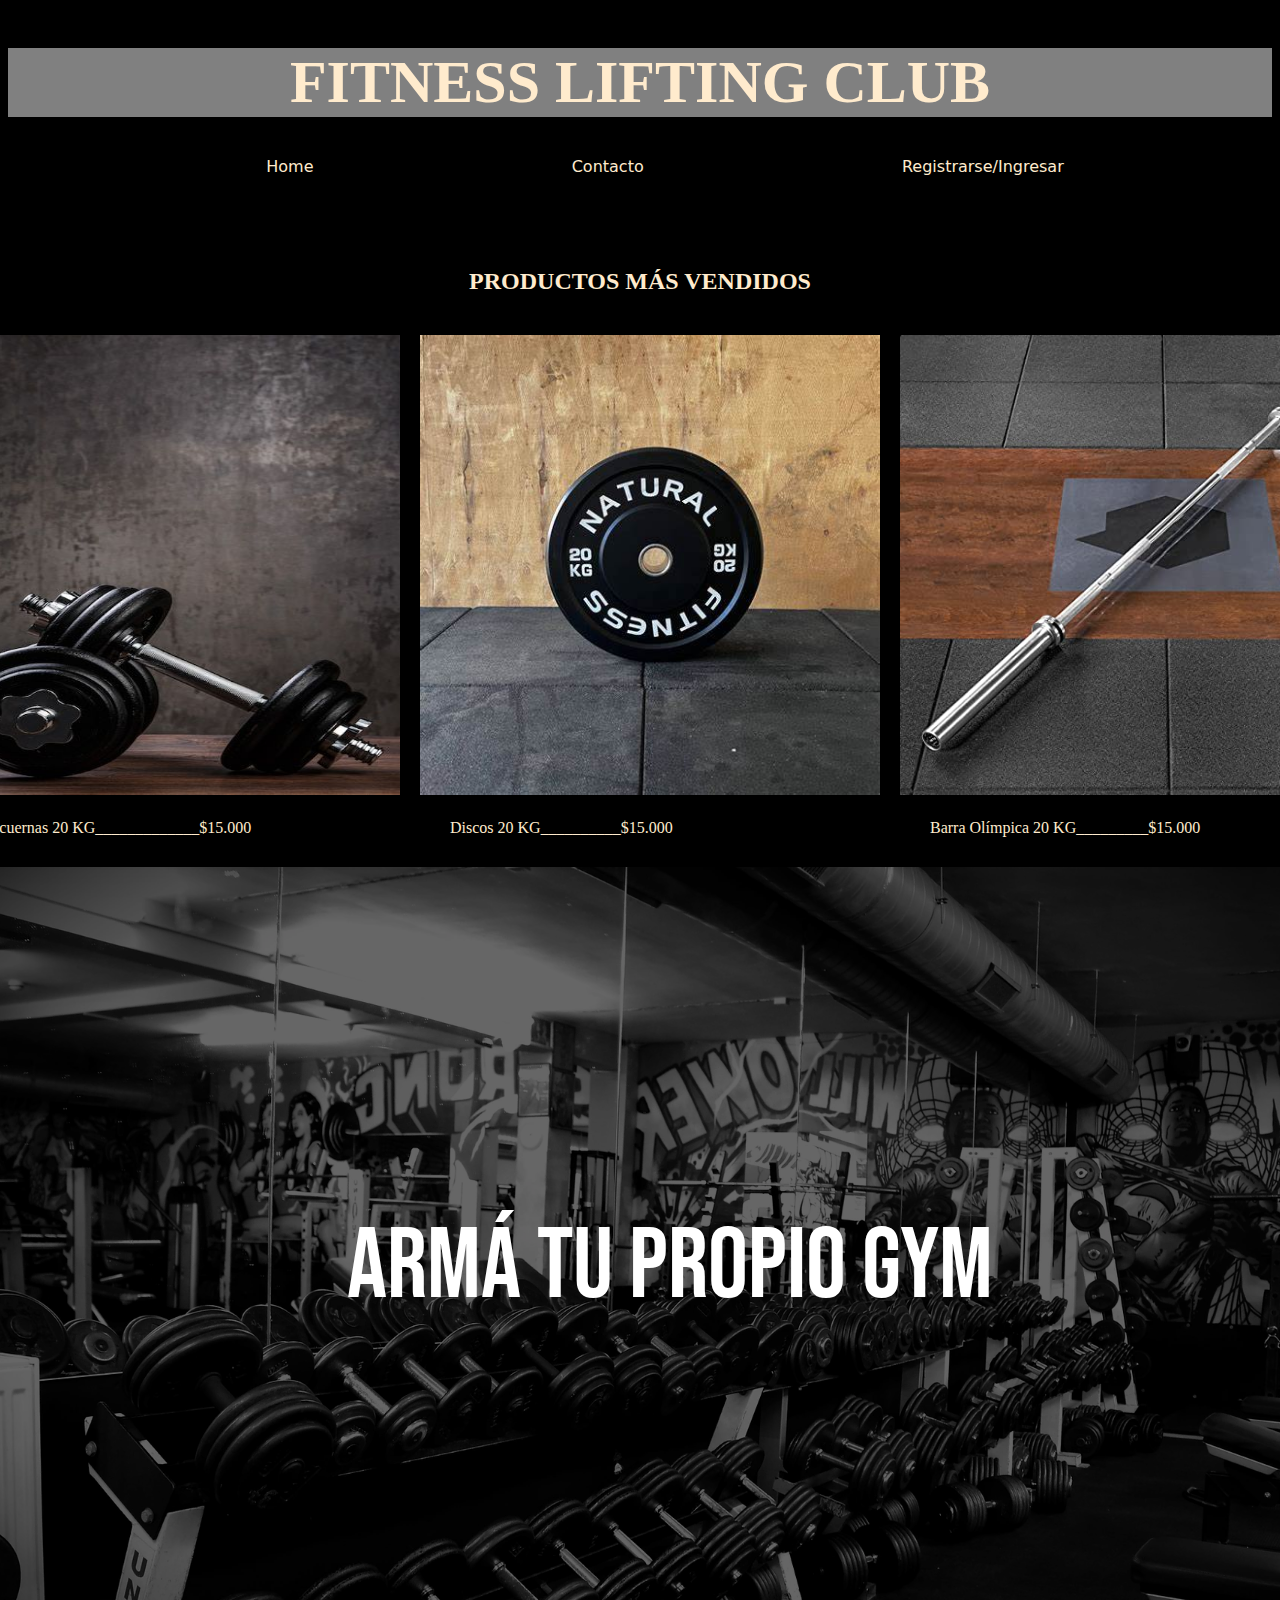
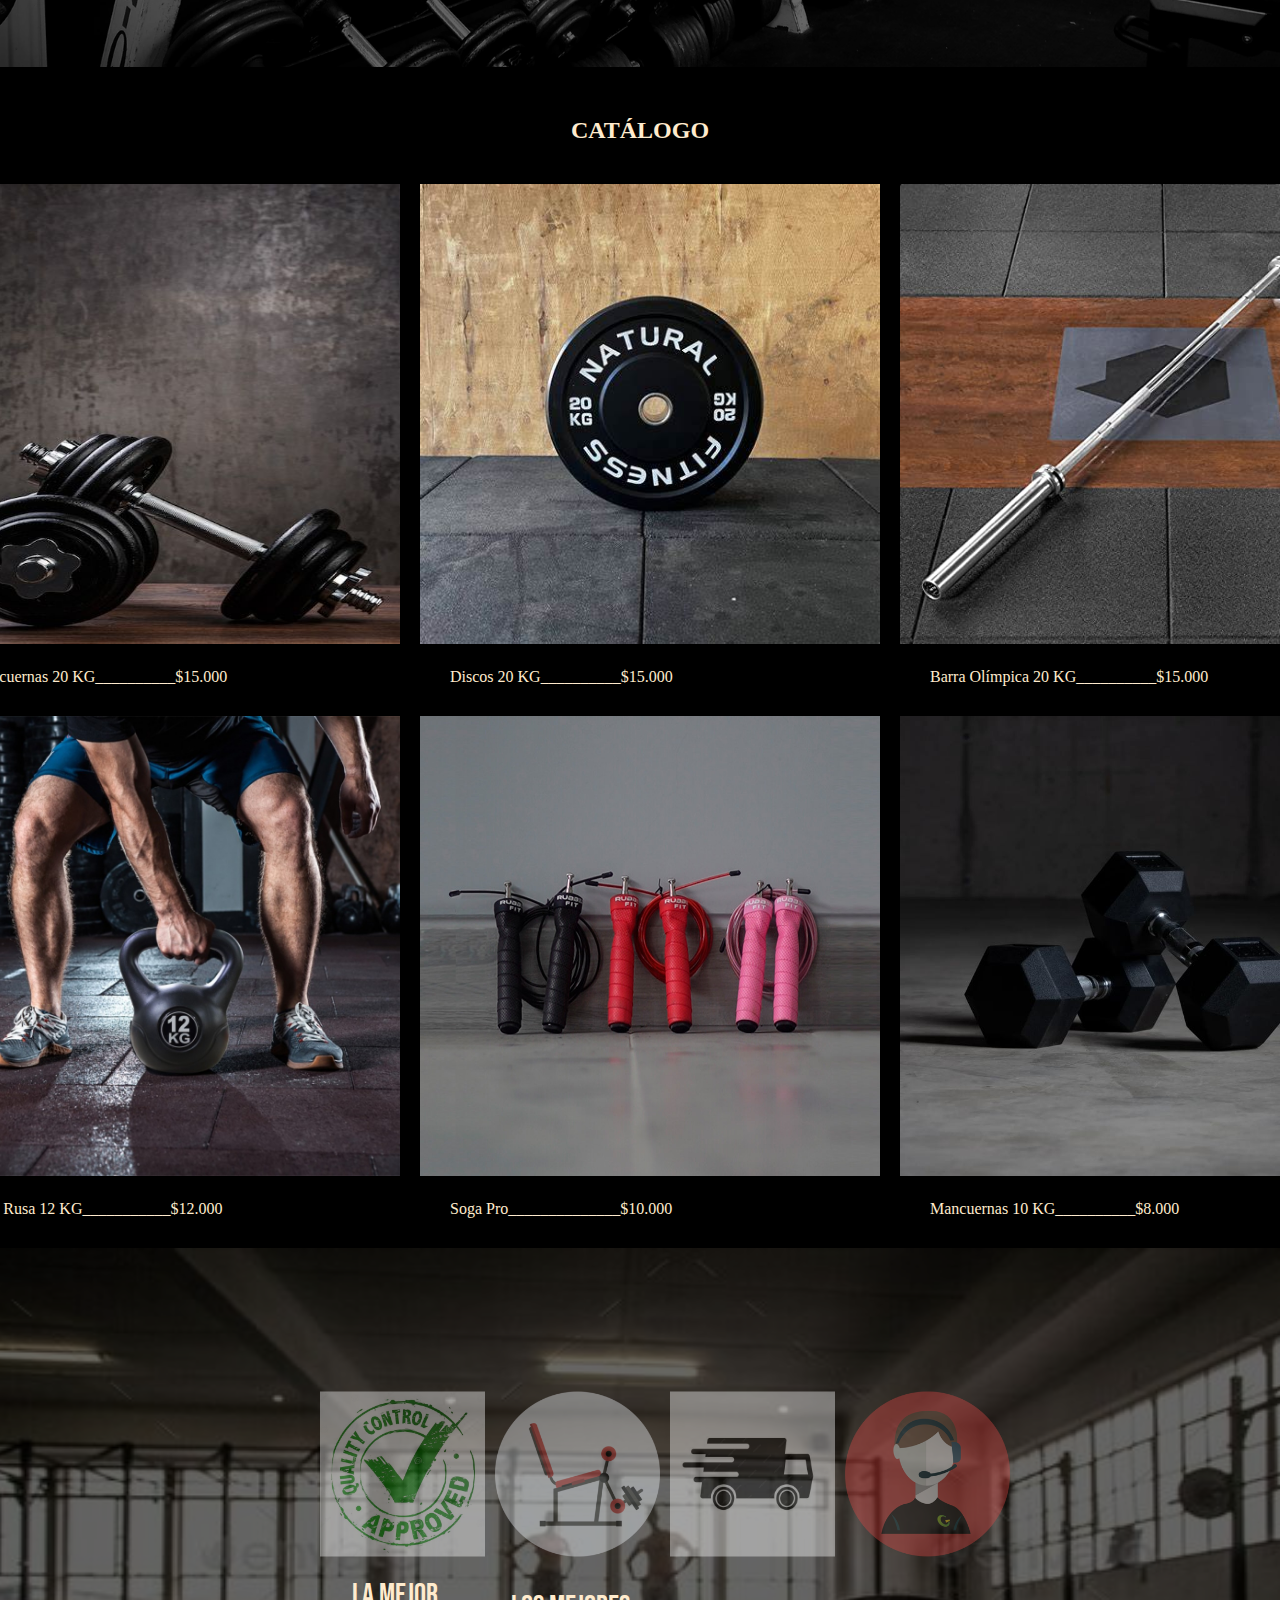
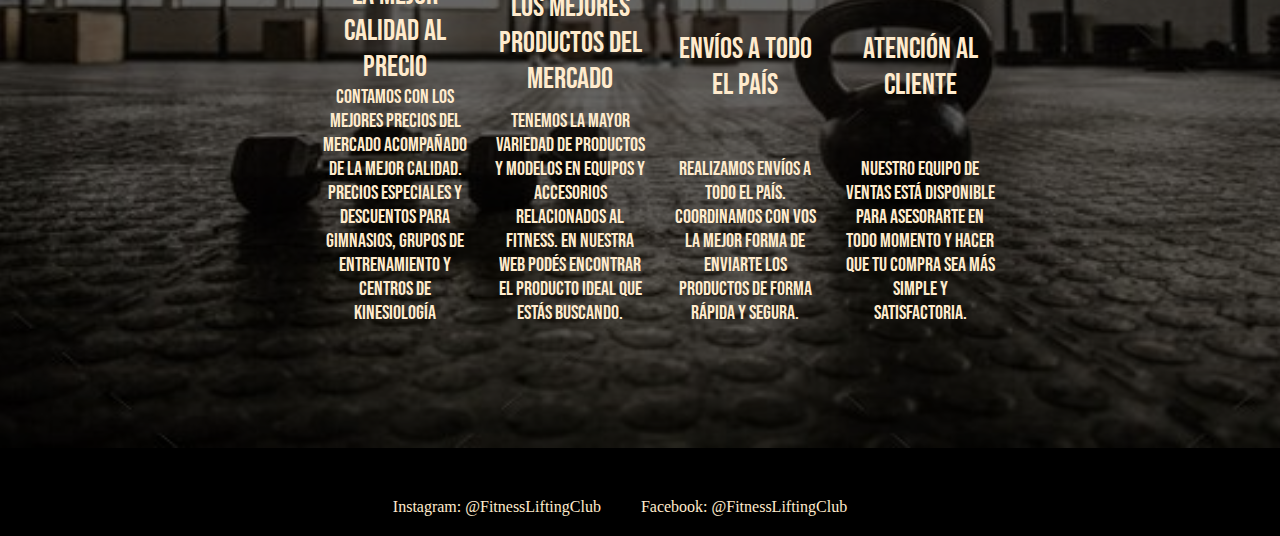
==== index.html @ 9820fec7 "9/4" ====
<!DOCTYPE html>
<html lang="en">
<head>
    <meta charset="UTF-8">
    <meta name="viewport" content="width=device-width, initial-scale=1.0">
    <title>LIFTING CLUB</title>
    <link rel="stylesheet" href="style.css">
</head>
<body>
    <div class="container">
        <div class="Header">       
            <header> 
                <h1 id="Blanco">FITNESS LIFTING CLUB</h1> 
                <div class="navbar0">
                    <div class="Costado"><a href="./index.html">Home</a></div> 
                    <div class="Costado"><a href="./contacto.html">Contacto</a></div>
                    <div class="Costado"><a href="./registrarse.html">Registrarse/Ingresar</a></div>   
                </div> 
            </header>
        </div>
        <div class="Main">
            <main>
                <h2 id="h2">PRODUCTOS MÁS VENDIDOS</h2>
                <div class="caja">
                    <div class="navbar">
                        <div class="Imagen"><img src="images/Pesos halteres pretos _ Foto Premium.jpeg" alt=""></div> 
                        <div class="Texto">Mancuernas 20 KG_____________$15.000</div> 
                    </div>
                    <div class="navbar">
                        <div class="Imagen"><img src="images/Disco20.jpeg" alt=""></div>
                        <div class="Texto">Discos 20 KG__________$15.000</div>
                    </div>
                    <div class="navbar">
                        <div class="Imagen"><img src="images/Barra.jpg" alt=""></div>   
                        <div class="Texto">Barra Olímpica 20 KG_________$15.000</div>
                    </div>
                </div>
                <div class="superposicion">
                    <img src="images/GYM2.webp" alt="Imagen con transparencia">
                    <div class="texto-superpuesto">ARMÁ TU PROPIO GYM </div>
                </div>
                <h2 id="h2">CATÁLOGO</h2>
                <div class="caja">
                    <div class="navbar">
                        <div class="Imagen2"><img src="images/Pesos halteres pretos _ Foto Premium.jpeg" alt=""></div> 
                        <div class="Texto">Mancuernas 20 KG__________$15.000</div> 
                        <div class="Imagen3"><img src="images/rusa.jpg" alt=""></div> 
                        <div class="Texto">Pesa Rusa 12 KG___________$12.000</div> 
                    </div>
                    <div class="navbar">
                        <div class="Imagen2"><img src="images/Disco20.jpeg" alt=""></div>
                        <div class="Texto">Discos 20 KG__________$15.000</div>
                        <div class="Imagen3"><img src="images/soga para saltar.jpg" alt=""></div>
                        <div class="Texto">Soga Pro______________$10.000</div>   
                    </div>
                    <div class="navbar">
                        <div class="Imagen2"><img src="images/Barra.jpg" alt=""></div>   
                        <div class="Texto">Barra Olímpica 20 KG__________$15.000</div>
                        <div class="Imagen3"><img src="images/Looking dope.jpeg" alt=""></div>   
                        <div class="Texto">Mancuernas 10 KG__________$8.000</div>
                    </div>
                </div>
                <div class="superposicion2">
                    <div class="hidden-image">
                        <img src="images/fondo2.jpg" alt="Fondo 2">
                    </div>
                    <div class="texto-superpuesto2">
                        <div class="superposicion-items">
                            <div class="Imagen4"><img src="images/quality.jpg" alt=""></div> 
                            <div class="Texto4">LA MEJOR CALIDAD AL PRECIO</div> 
                            <div class="Texto5">Contamos con los mejores precios del mercado acompañado 
                                de la mejor calidad. Precios especiales y descuentos para gimnasios, grupos de entrenamiento y 
                                centros de kinesiología</div> 
                        </div>
                        <div class="superposicion-items">
                            <div class="Imagen4"><img src="images/products.png" alt=""></div>
                            <div class="Texto4">LOS MEJORES PRODUCTOS DEL MERCADO</div> 
                            <div class="Texto5">Tenemos la mayor variedad de productos y modelos en equipos y accesorios 
                                relacionados al fitness. En nuestra web podés encontrar el producto ideal que estás buscando.</div> 
                        </div>
                            
                        <div class="superposicion-items">
                            <div class="Imagen4"><img src="images/envios3.jpeg" alt=""></div>   
                            <div class="Texto4">ENVÍOS A TODO EL PAÍS</div> 
                            <div class="Texto5">Realizamos envíos a todo el país. Coordinamos con vos la mejor forma de enviarte los 
                                productos de forma rápida y segura.</div> 
                        </div>
                                
                        <div class="superposicion-items">
                            <div class="Imagen4"><img src="images/atencion.png" alt=""></div>   
                            <div class="Texto4">ATENCIÓN AL CLIENTE</div>
                            <div class="Texto5">Nuestro equipo de ventas está disponible para asesorarte en todo momento y
                             hacer que tu compra sea más simple y satisfactoria.</div>
                        </div>
                    </div>
                </div>
            </main>
        <footer>
            <div class="Footer">
                <div class="navbarf">
                    <div class="Texto6">Instagram: @FitnessLiftingClub</div> 
                    <div class="Texto6">Facebook: @FitnessLiftingClub</div> 
                </div>
            </div>
        </footer>
        </div>
    </div>
</body>
</html>
---- style.css ----
@import url('https://fonts.googleapis.com/css2?family=Bebas+Neue&family=Poppins:wght@400;500;600;700;800&display=swap');

.container {  
    display: grid;
    grid-template-columns: 1fr 1fr 1fr;
    grid-template-rows: 6% 1fr 10%;
    gap: 0px 0px;
    grid-auto-flow: row;
    grid-template-areas:
      "Header Header Header"
      "Main Main Main"
      "Footer Footer Footer";
  }
  
  .Header { 
    grid-area: Header;
    margin-top: 0px;
 }
  
  .Main { grid-area: Main; }
  
  .Footer { 
    grid-area: Footer; 
    margin-bottom: 20px;
}
  
body{
    background-color: black;
}

#Blanco{
    color: blanchedalmond;
    border: 20px;
    background-color: grey;
    text-align: center;
    font-family: "Imbue", serif;
    font-size: 60px;
}
.sub{
    color: blanchedalmond;
    font-size: 15px;
    font-family: system-ui, -apple-system, BlinkMacSystemFont, 'Segoe UI', Roboto, Oxygen, Ubuntu, Cantarell, 'Open Sans', 'Helvetica Neue', sans-serif;
}
#h2{
    text-align: center;
    color: blanchedalmond;
}

.Costado a{
    color: blanchedalmond;
    border: 50px;
    text-align: right;
    text-decoration: none;
    font-family: system-ui, -apple-system, BlinkMacSystemFont, 'Segoe UI', Roboto, Oxygen, Ubuntu, Cantarell, 'Open Sans', 'Helvetica Neue', sans-serif;
    margin-left: 50px;
}

.navbar0{
    display: flex;
    justify-content: space-evenly;
    margin-top: 20px; 
}
.navbar{
    display: flex;
    justify-content: space-evenly;
    flex-direction: column;
    margin-top: 20px; 
}

.Main {
    grid-area: Main;
    display: flex;
    flex-direction: column;
    align-items: center;
    justify-content: flex-start;
    padding-top: 20px; 
    justify-content: space-evenly;
}

.Imagen img {
    width: 460px; 
    height: 460px; 
    margin-bottom: 20px; 
    margin-left: 20px;
}

.Texto{
    color: blanchedalmond;
    margin-bottom: 30px;
    margin-left: 50px;
}

.superposicion {
    margin-top: 0px;
    margin-bottom: 50px;
    position: relative;
    width: 100%; 
    height: 800px; 
    margin-left: 30px;
    margin-right: 30px;
    overflow: hidden;
}

.superposicion2 {
    margin-top: 0px;
    margin-bottom: 50px;
    position: relative;
    width: 100%; 
    height: 800px; 
    margin-left: 30px;
    margin-right: 30px;
}

.superposicion img {
    width: 100%;
    max-width: 100%;
    height: 100vh;
    display: block;
    opacity: 0.4;
    object-fit: cover;
}

.superposicion2 img {
    width: 100%;
    height: 800px;
    display: block;
    opacity: 0.4;
}

.texto-superpuesto {
    position: absolute;
    top: 50%;
    left: 50%;
    transform: translate(-50%, -50%);
    color: white;
    font-size: 100px;
    font-family: "Bebas Neue", sans-serif;
    font-weight: 400;
    font-style: normal;
    text-align: center;
}

.Imagen2 img {
    width: 460px; 
    height: 460px; 
    margin-bottom: 20px; 
    margin-left: 20px;
}

.Imagen3 img {
    width: 460px; 
    height: 460px; 
    margin-bottom: 20px; 
    margin-left: 20px;
}

.texto-superpuesto2 {
    position: absolute;
    display: flex;
    top: 50%;
    left: 50%;
    transform: translate(-50%, -50%);
    color: white;
    font-size: 40px;
    font-family: "Bebas Neue", sans-serif;
    font-weight: 400;
    font-style: normal;
    text-align: center;
}


.superposicion-items {
    display: flex;
    flex-direction: column;
    justify-content: space-between;
    margin-top: 20px; 
}

.Imagen4 img {
    width: 165px; 
    height: 165px; 
    margin-bottom: 20px;
    margin-right: 10px;
}

.Texto4 {
    color: blanchedalmond;
    font-size: 30px; 
    text-align: center;
    width: 150px; 
}

.Texto5{
    color: blanchedalmond;
    font-size: 20px; 
    text-align: center;
    width: 150px; 
}
.Texto6{
    color: blanchedalmond;
    margin-right: 40px;
}
.navbarf{
    display: flex;
    justify-content: space-evenly;
    align-items: left;
}
.caja{
    display: flex;
}

@media only screen and (max-width: 600px) {
    .texto-superpuesto2 {
        flex-direction: column;
        font-size: 24px;
        left: 45%;
    }
    .hidden-image{
        display: none;
    }
    .superposicion2 {
        height: 2200px;
    }
    .Costado a{
        margin-left: 20px;
    }
    .Texto6{
        margin-right: 30px;
        margin-left: 10px;
    }
    .superposicion {
        margin-bottom: 10px;
        margin-top: 20px;
    }
    .texto-superpuesto{
        font-size: 30px;
        left: 48%;

    }
    .caja{
        flex-direction: column;
    }
    .Texto{
        margin-left: 100px;
    }
}
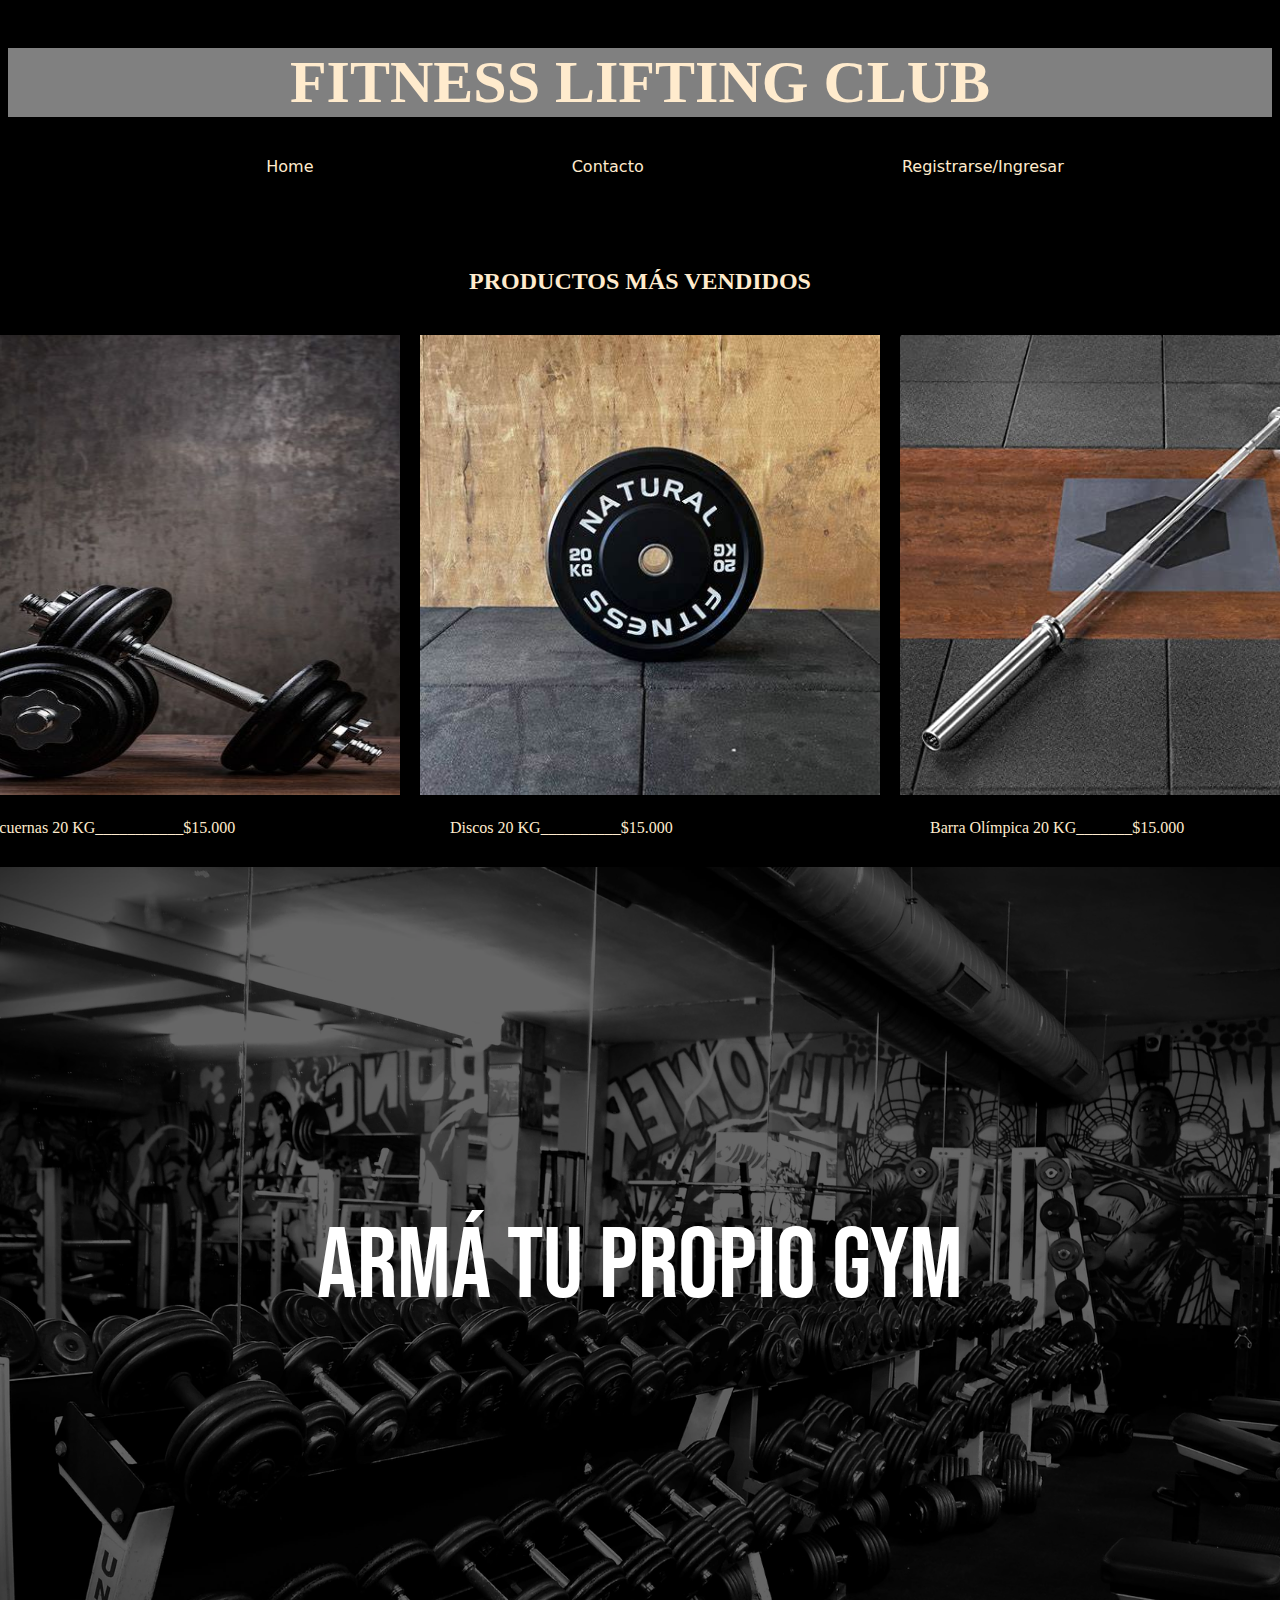
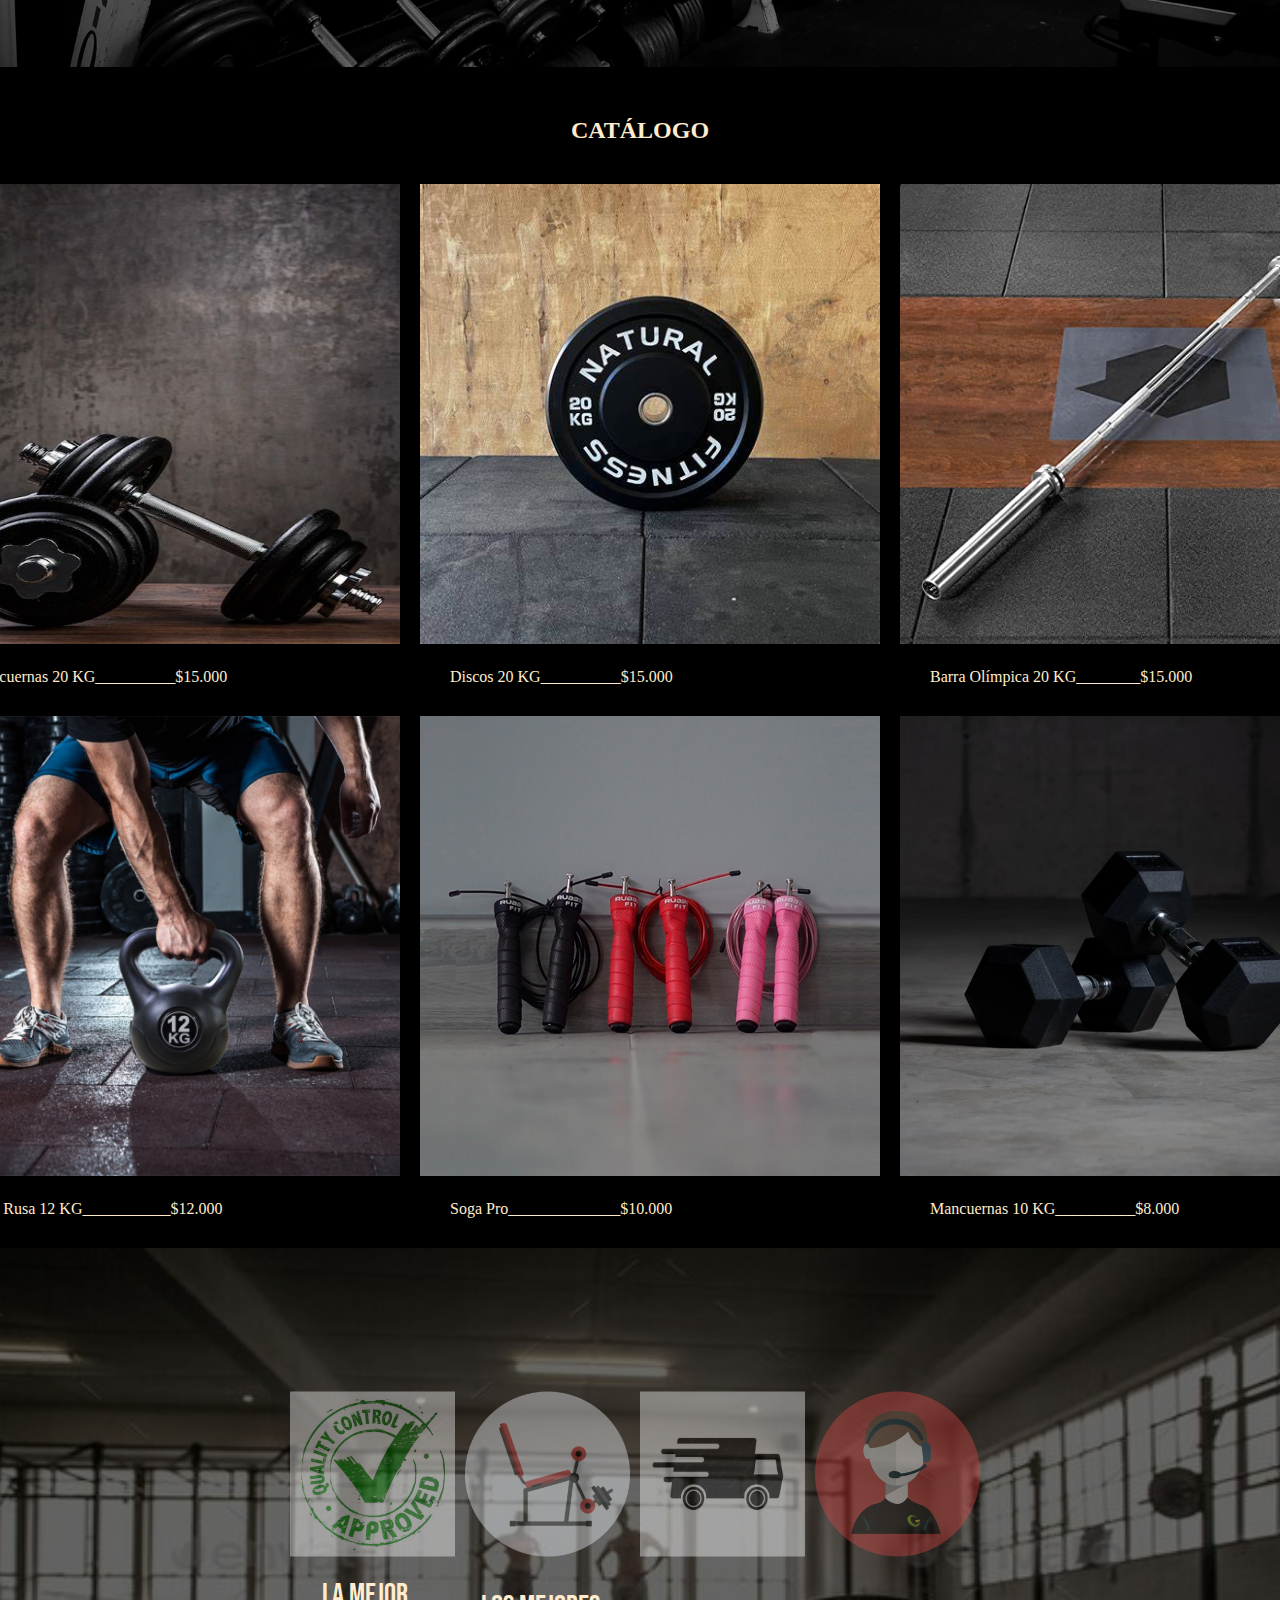
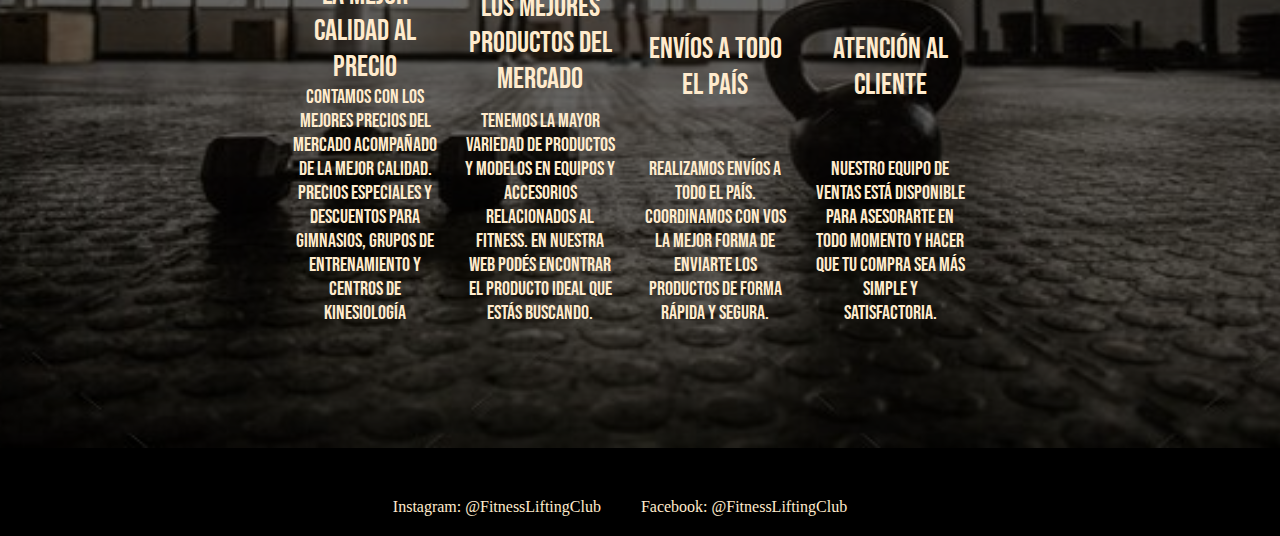
==== commit a5b486b0: "." ====
--- a/index.html
+++ b/index.html
@@ -24,7 +24,7 @@
                 <div class="caja">
                     <div class="navbar">
                         <div class="Imagen"><img src="images/Pesos halteres pretos _ Foto Premium.jpeg" alt=""></div> 
-                        <div class="Texto">Mancuernas 20 KG_____________$15.000</div> 
+                        <div class="Texto">Mancuernas 20 KG___________$15.000</div> 
                     </div>
                     <div class="navbar">
                         <div class="Imagen"><img src="images/Disco20.jpeg" alt=""></div>
@@ -32,7 +32,7 @@
                     </div>
                     <div class="navbar">
                         <div class="Imagen"><img src="images/Barra.jpg" alt=""></div>   
-                        <div class="Texto">Barra Olímpica 20 KG_________$15.000</div>
+                        <div class="Texto">Barra Olímpica 20 KG_______$15.000</div>
                     </div>
                 </div>
                 <div class="superposicion">
@@ -42,21 +42,21 @@
                 <h2 id="h2">CATÁLOGO</h2>
                 <div class="caja">
                     <div class="navbar">
-                        <div class="Imagen2"><img src="images/Pesos halteres pretos _ Foto Premium.jpeg" alt=""></div> 
+                        <div class="Imagen"><img src="images/Pesos halteres pretos _ Foto Premium.jpeg" alt=""></div> 
                         <div class="Texto">Mancuernas 20 KG__________$15.000</div> 
-                        <div class="Imagen3"><img src="images/rusa.jpg" alt=""></div> 
+                        <div class="Imagen"><img src="images/rusa.jpg" alt=""></div> 
                         <div class="Texto">Pesa Rusa 12 KG___________$12.000</div> 
                     </div>
                     <div class="navbar">
-                        <div class="Imagen2"><img src="images/Disco20.jpeg" alt=""></div>
+                        <div class="Imagen"><img src="images/Disco20.jpeg" alt=""></div>
                         <div class="Texto">Discos 20 KG__________$15.000</div>
-                        <div class="Imagen3"><img src="images/soga para saltar.jpg" alt=""></div>
+                        <div class="Imagen"><img src="images/soga para saltar.jpg" alt=""></div>
                         <div class="Texto">Soga Pro______________$10.000</div>   
                     </div>
                     <div class="navbar">
-                        <div class="Imagen2"><img src="images/Barra.jpg" alt=""></div>   
-                        <div class="Texto">Barra Olímpica 20 KG__________$15.000</div>
-                        <div class="Imagen3"><img src="images/Looking dope.jpeg" alt=""></div>   
+                        <div class="Imagen"><img src="images/Barra.jpg" alt=""></div>   
+                        <div class="Texto">Barra Olímpica 20 KG________$15.000</div>
+                        <div class="Imagen"><img src="images/Looking dope.jpeg" alt=""></div>   
                         <div class="Texto">Mancuernas 10 KG__________$8.000</div>
                     </div>
                 </div>
--- a/style.css
+++ b/style.css
@@ -96,7 +96,6 @@
     position: relative;
     width: 100%; 
     height: 800px; 
-    margin-left: 30px;
     margin-right: 30px;
     overflow: hidden;
 }
@@ -107,7 +106,6 @@
     position: relative;
     width: 100%; 
     height: 800px; 
-    margin-left: 30px;
     margin-right: 30px;
 }
 
@@ -140,19 +138,6 @@
     text-align: center;
 }
 
-.Imagen2 img {
-    width: 460px; 
-    height: 460px; 
-    margin-bottom: 20px; 
-    margin-left: 20px;
-}
-
-.Imagen3 img {
-    width: 460px; 
-    height: 460px; 
-    margin-bottom: 20px; 
-    margin-left: 20px;
-}
 
 .texto-superpuesto2 {
     position: absolute;
@@ -213,7 +198,6 @@
     .texto-superpuesto2 {
         flex-direction: column;
         font-size: 24px;
-        left: 45%;
     }
     .hidden-image{
         display: none;
@@ -241,6 +225,17 @@
         flex-direction: column;
     }
     .Texto{
-        margin-left: 100px;
+        margin-left: 70px;
+    }
+    .Imagen img{
+        margin-left: 0px;
+        width: 100%;
+    }
+    .superposicion img{
+        width: 100%;
+    }
+    .superposicion{
+        margin-left: 0;
+        margin-right: 0;
     }
 }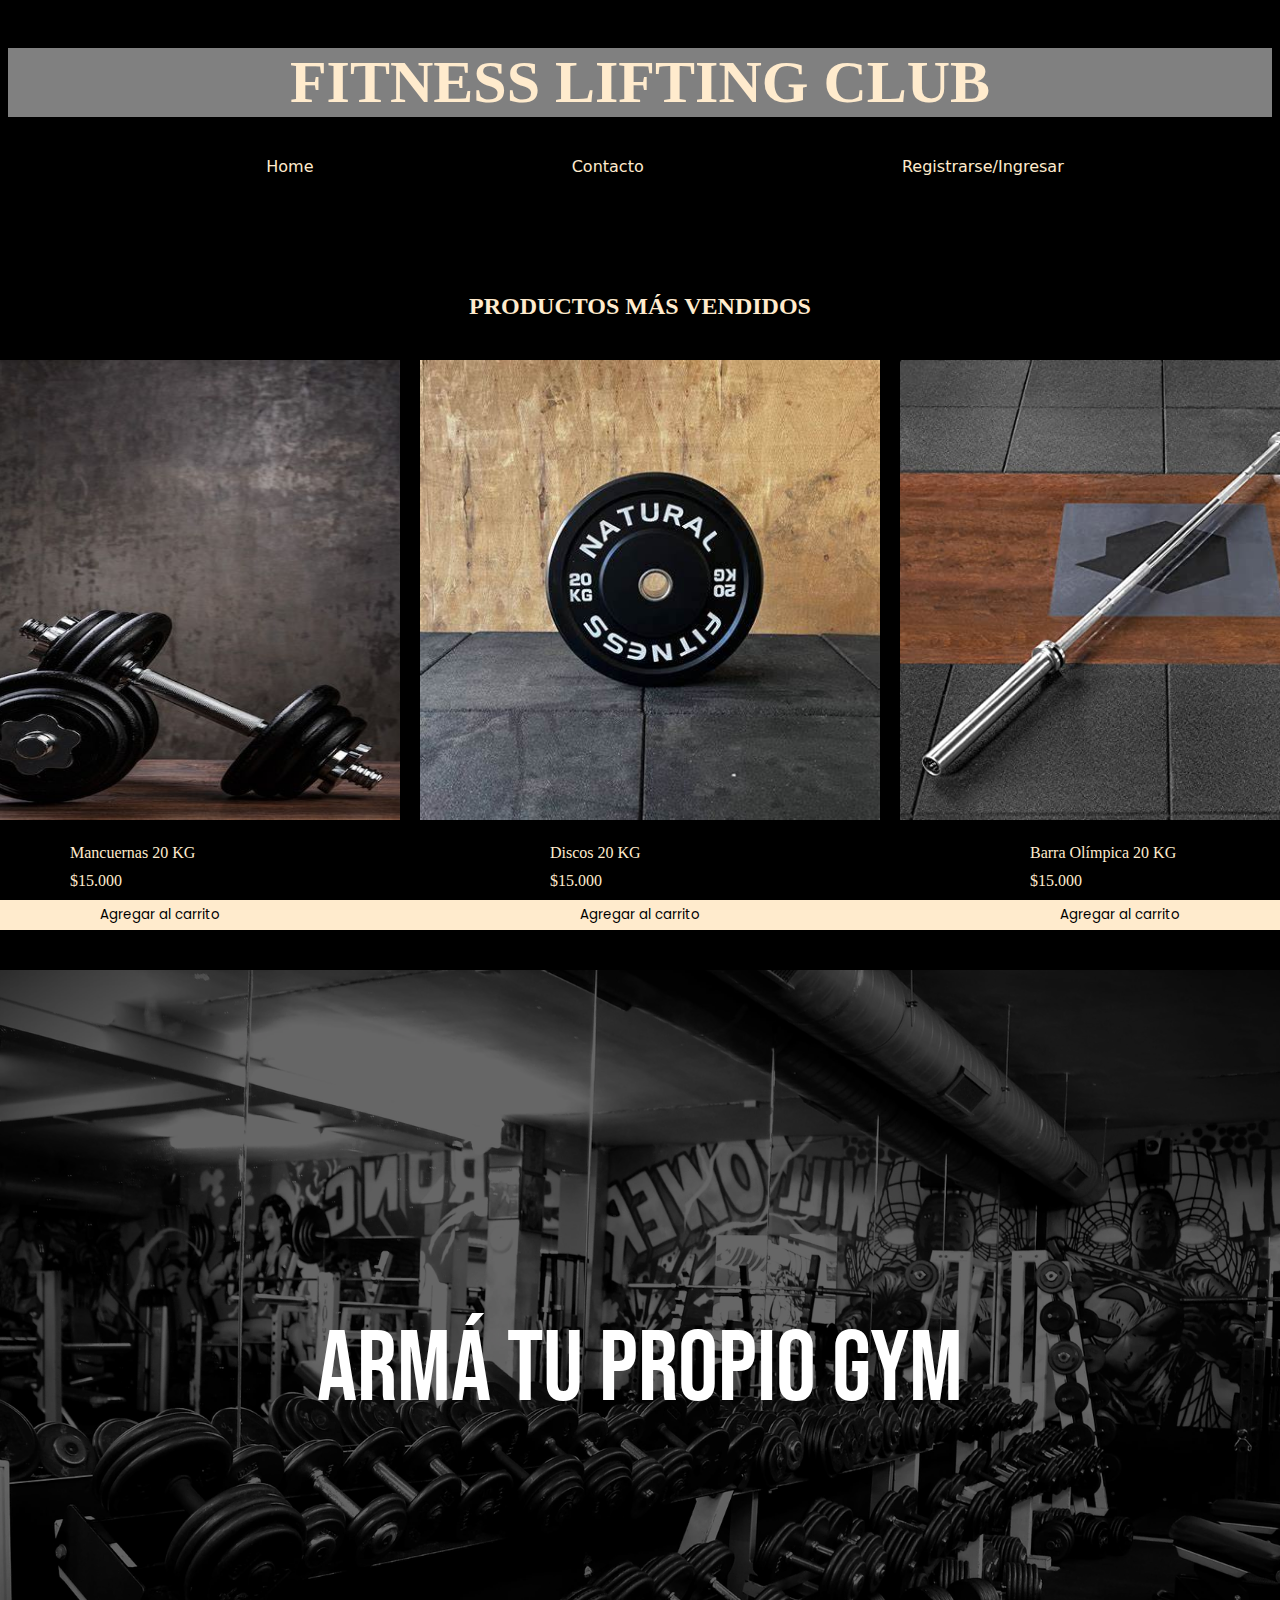
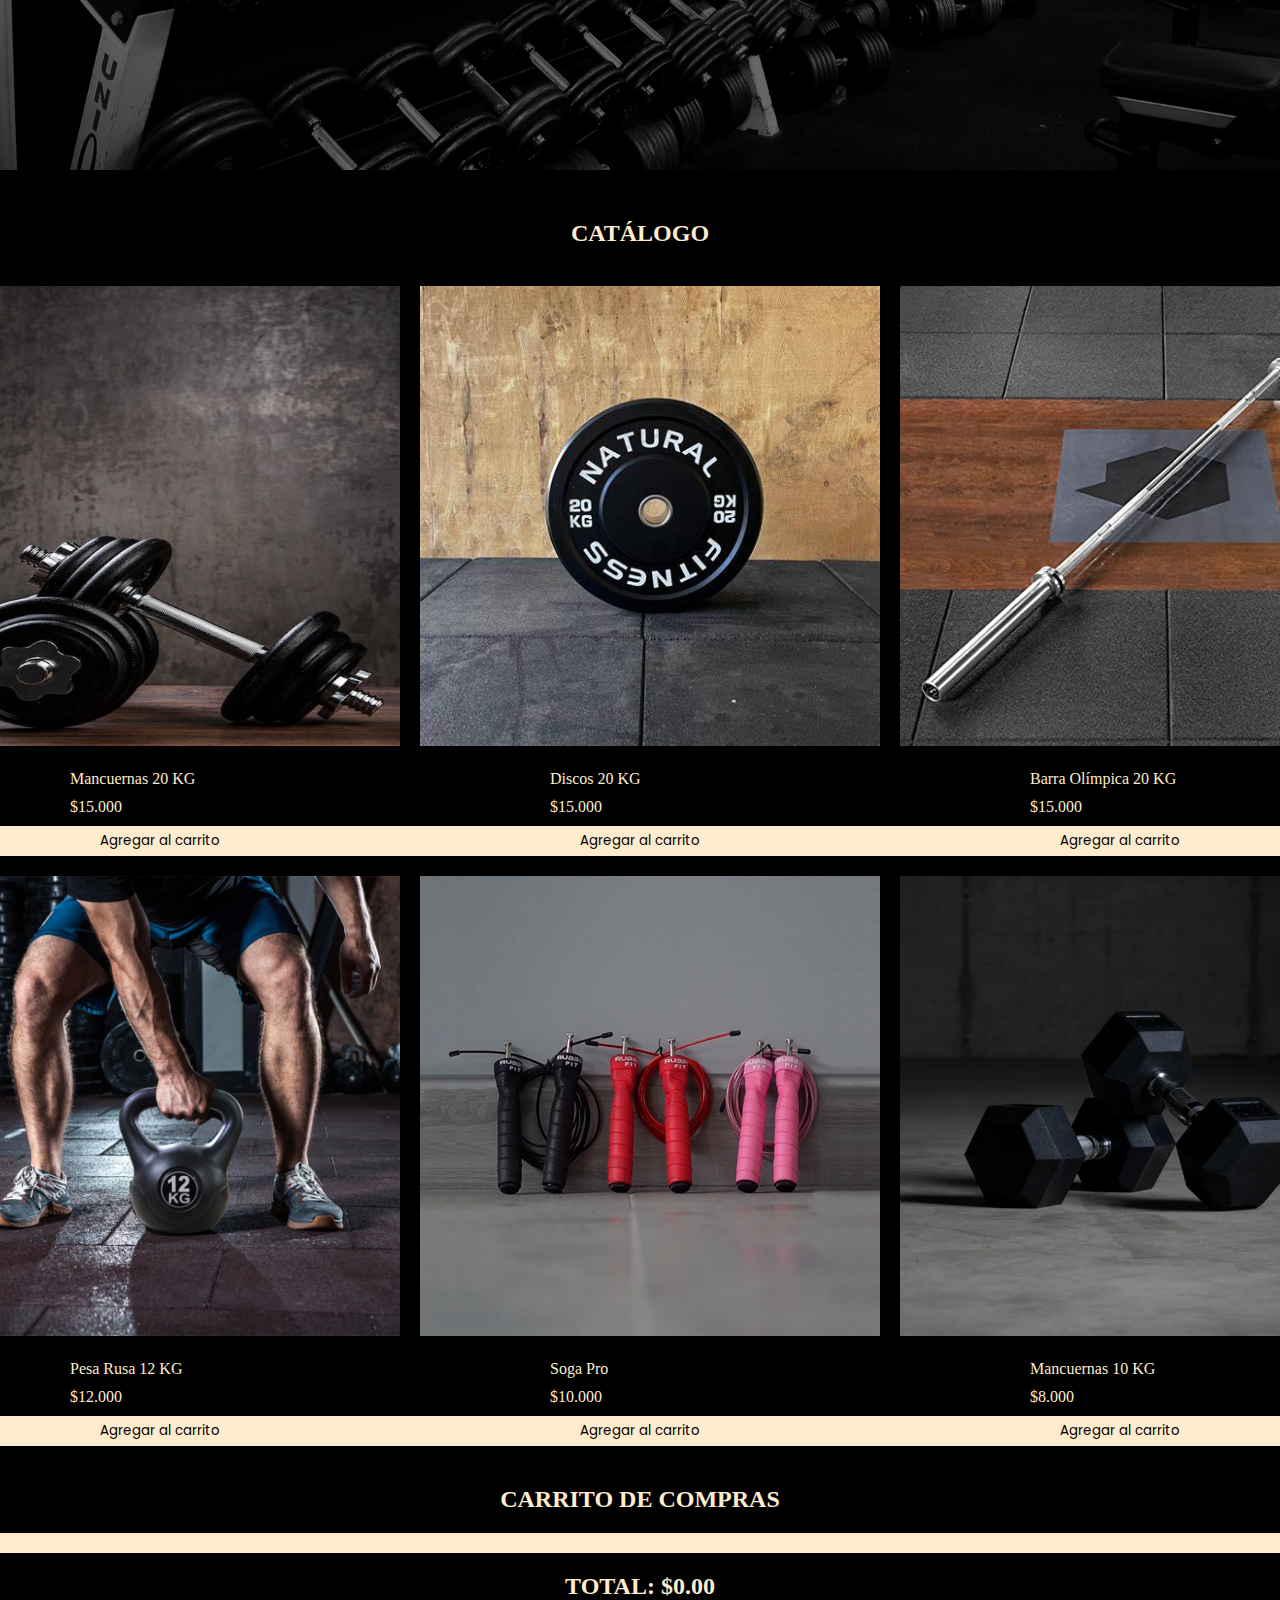
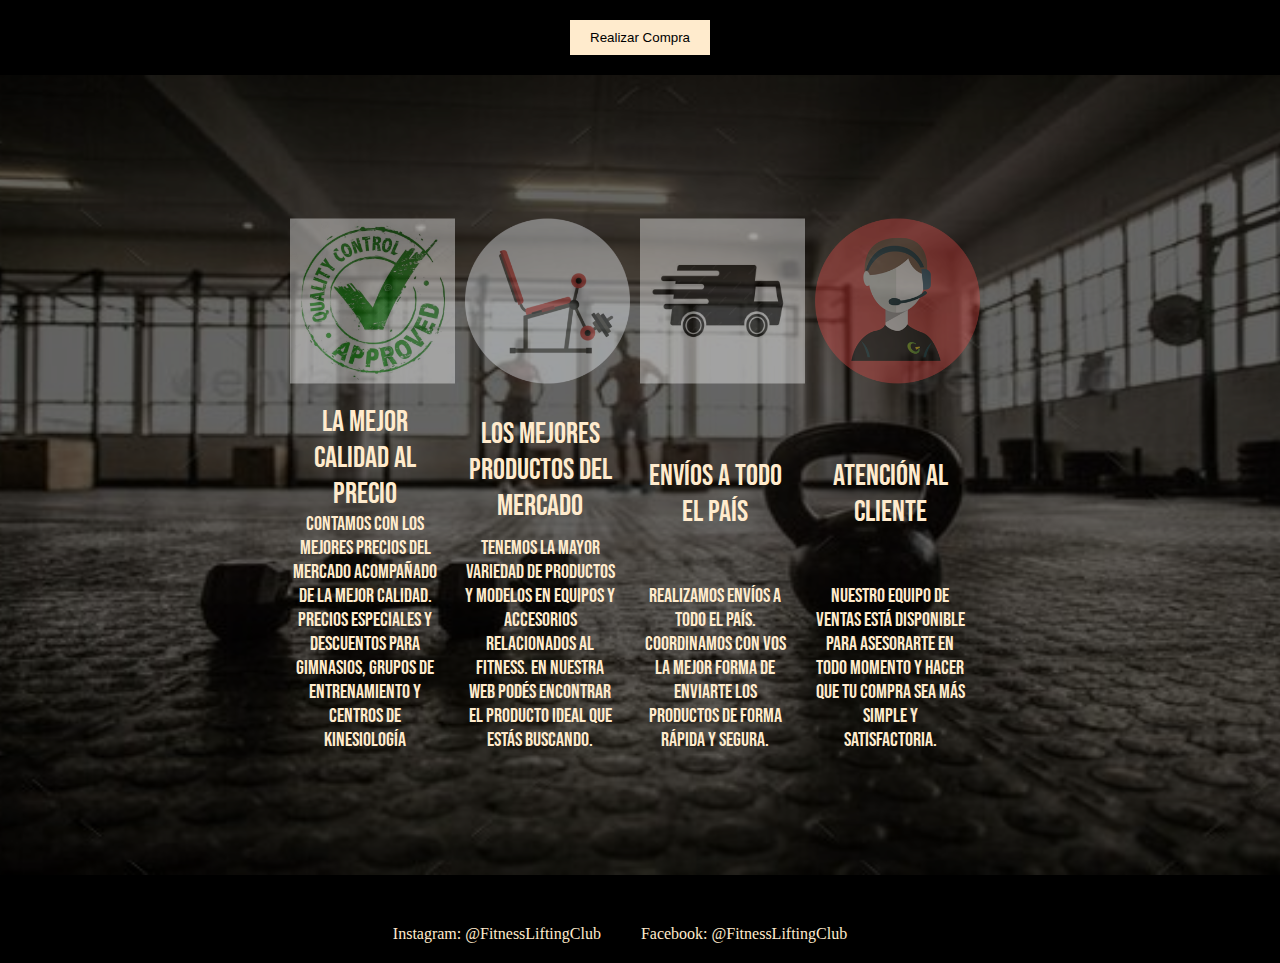
==== commit bd10cc41: "." ====
--- a/index.html
+++ b/index.html
@@ -5,6 +5,7 @@
     <meta name="viewport" content="width=device-width, initial-scale=1.0">
     <title>LIFTING CLUB</title>
     <link rel="stylesheet" href="style.css">
+    <script src="script.js"></script>
 </head>
 <body>
     <div class="container">
@@ -24,15 +25,21 @@
                 <div class="caja">
                     <div class="navbar">
                         <div class="Imagen"><img src="images/Pesos halteres pretos _ Foto Premium.jpeg" alt=""></div> 
-                        <div class="Texto">Mancuernas 20 KG___________$15.000</div> 
+                        <div class="Texto">Mancuernas 20 KG</div> 
+                        <div class="Texto">$15.000</div> 
+                        <button class="boton-agregar" data-nombre="Mancuernas 20 KG" data-precio="15000">Agregar al carrito</button>
                     </div>
                     <div class="navbar">
                         <div class="Imagen"><img src="images/Disco20.jpeg" alt=""></div>
-                        <div class="Texto">Discos 20 KG__________$15.000</div>
+                        <div class="Texto">Discos 20 KG</div>
+                        <div class="Texto">$15.000</div>
+                        <button class="boton-agregar" data-nombre="Discos 20 KG" data-precio="15000">Agregar al carrito</button>
                     </div>
                     <div class="navbar">
                         <div class="Imagen"><img src="images/Barra.jpg" alt=""></div>   
-                        <div class="Texto">Barra Olímpica 20 KG_______$15.000</div>
+                        <div class="Texto">Barra Olímpica 20 KG</div>
+                        <div class="Texto">$15.000</div>
+                        <button class="boton-agregar" data-nombre="Barra Olímpica 20 KG" data-precio="15000">Agregar al carrito</button>
                     </div>
                 </div>
                 <div class="superposicion">
@@ -43,23 +50,39 @@
                 <div class="caja">
                     <div class="navbar">
                         <div class="Imagen"><img src="images/Pesos halteres pretos _ Foto Premium.jpeg" alt=""></div> 
-                        <div class="Texto">Mancuernas 20 KG__________$15.000</div> 
+                        <div class="Texto">Mancuernas 20 KG</div> 
+                        <div class="Texto">$15.000</div> 
+                        <button class="boton-agregar" data-nombre="Mancuernas 20 KG" data-precio="15000">Agregar al carrito</button>
                         <div class="Imagen"><img src="images/rusa.jpg" alt=""></div> 
-                        <div class="Texto">Pesa Rusa 12 KG___________$12.000</div> 
+                        <div class="Texto">Pesa Rusa 12 KG</div> 
+                        <div class="Texto">$12.000</div> 
+                        <button class="boton-agregar" data-nombre="Pesa Rusa 12 KG" data-precio="12000">Agregar al carrito</button>
                     </div>
                     <div class="navbar">
                         <div class="Imagen"><img src="images/Disco20.jpeg" alt=""></div>
-                        <div class="Texto">Discos 20 KG__________$15.000</div>
+                        <div class="Texto">Discos 20 KG</div>
+                        <div class="Texto">$15.000</div>
+                        <button class="boton-agregar" data-nombre="Discos 20 KG" data-precio="15000">Agregar al carrito</button>
                         <div class="Imagen"><img src="images/soga para saltar.jpg" alt=""></div>
-                        <div class="Texto">Soga Pro______________$10.000</div>   
+                        <div class="Texto">Soga Pro</div>   
+                        <div class="Texto">$10.000</div>   
+                        <button class="boton-agregar" data-nombre="Soga Pro" data-precio="10000">Agregar al carrito</button>
                     </div>
                     <div class="navbar">
                         <div class="Imagen"><img src="images/Barra.jpg" alt=""></div>   
-                        <div class="Texto">Barra Olímpica 20 KG________$15.000</div>
+                        <div class="Texto">Barra Olímpica 20 KG</div>
+                        <div class="Texto">$15.000</div>
+                        <button class="boton-agregar" data-nombre="Barra Olímpica 20 KG" data-precio="15000">Agregar al carrito</button>
                         <div class="Imagen"><img src="images/Looking dope.jpeg" alt=""></div>   
-                        <div class="Texto">Mancuernas 10 KG__________$8.000</div>
+                        <div class="Texto">Mancuernas 10 KG</div>
+                        <div class="Texto">$8.000</div>
+                        <button class="boton-agregar" data-nombre="Mancuernas 10 KG" data-precio="8000">Agregar al carrito</button>
                     </div>
                 </div>
+                <h2 id="h2">CARRITO DE COMPRAS</h2>
+                <ul id="lista-carrito" class="carrito"></ul>
+                <h2 id="h2">TOTAL: $<span id="total-precio">0.00</span></h2>
+                <button id="realizar-compra">Realizar Compra</button>
                 <div class="superposicion2">
                     <div class="hidden-image">
                         <img src="images/fondo2.jpg" alt="Fondo 2">
--- a/style.css
+++ b/style.css
@@ -86,12 +86,12 @@
 
 .Texto{
     color: blanchedalmond;
-    margin-bottom: 30px;
-    margin-left: 50px;
+    margin-bottom: 10px;
+    margin-left: 150px;
 }
 
 .superposicion {
-    margin-top: 0px;
+    margin-top: 20px;
     margin-bottom: 50px;
     position: relative;
     width: 100%; 
@@ -193,6 +193,55 @@
 .caja{
     display: flex;
 }
+.boton-agregar{
+    margin-bottom: 20px;
+    background-color: blanchedalmond;
+    color: black;
+    font-family: 'Poppins', sans-serif; 
+    padding: 5px 10px; 
+    border: none; 
+    cursor: pointer; 
+    transition: background-color 0.3s ease; 
+
+}
+
+.boton-agregar:hover {
+    background-color: #f0e6d2; /* Cambiando el color de fondo al pasar el mouse */
+}
+
+.carrito {
+    background-color: blanchedalmond;
+    color: black;
+    padding: 10px;
+    border-radius: 5px;
+    margin-top: 20px;
+    list-style: none;
+}
+
+.producto-carrito {
+    margin-bottom: 5px;
+}
+
+.boton-eliminar {
+    background-color: red;
+    color: white; /* Cambiar el color del texto a blanco */
+    border: none; /* Eliminar el borde */
+    padding: 5px 10px; /* Ajustar el espacio alrededor del texto */
+    float: right; /* Alinear a la derecha sin salto de línea */
+}
+
+#realizar-compra {
+    background-color: blanchedalmond;
+    color: black;
+    display: block;
+    margin: 0 auto; /* Centra el botón horizontalmente */
+    margin-top: 20px; /* Agrega un espacio entre el botón y el total */
+    padding: 10px 20px; /* Ajusta el relleno del botón */
+    border: none;
+    cursor: pointer;
+    margin-bottom: 20px;
+}
+
 
 @media only screen and (max-width: 600px) {
     .texto-superpuesto2 {
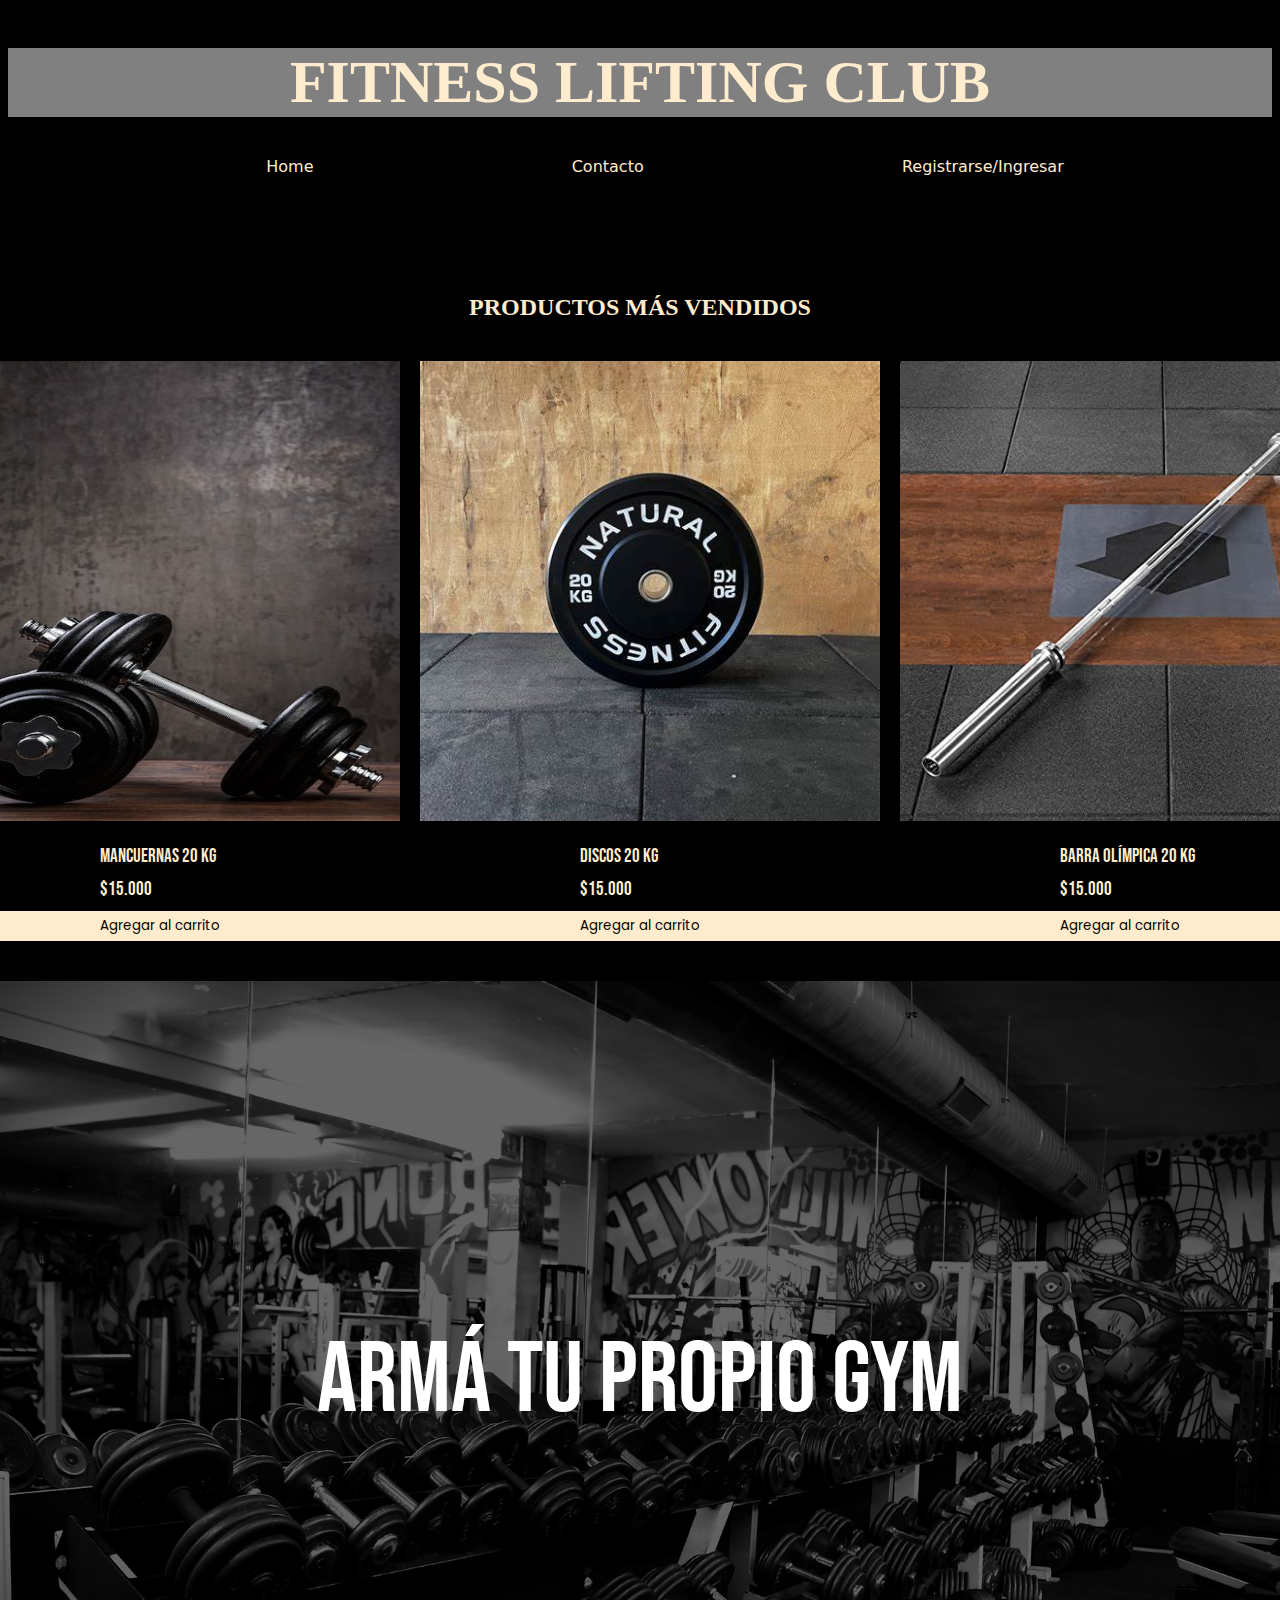
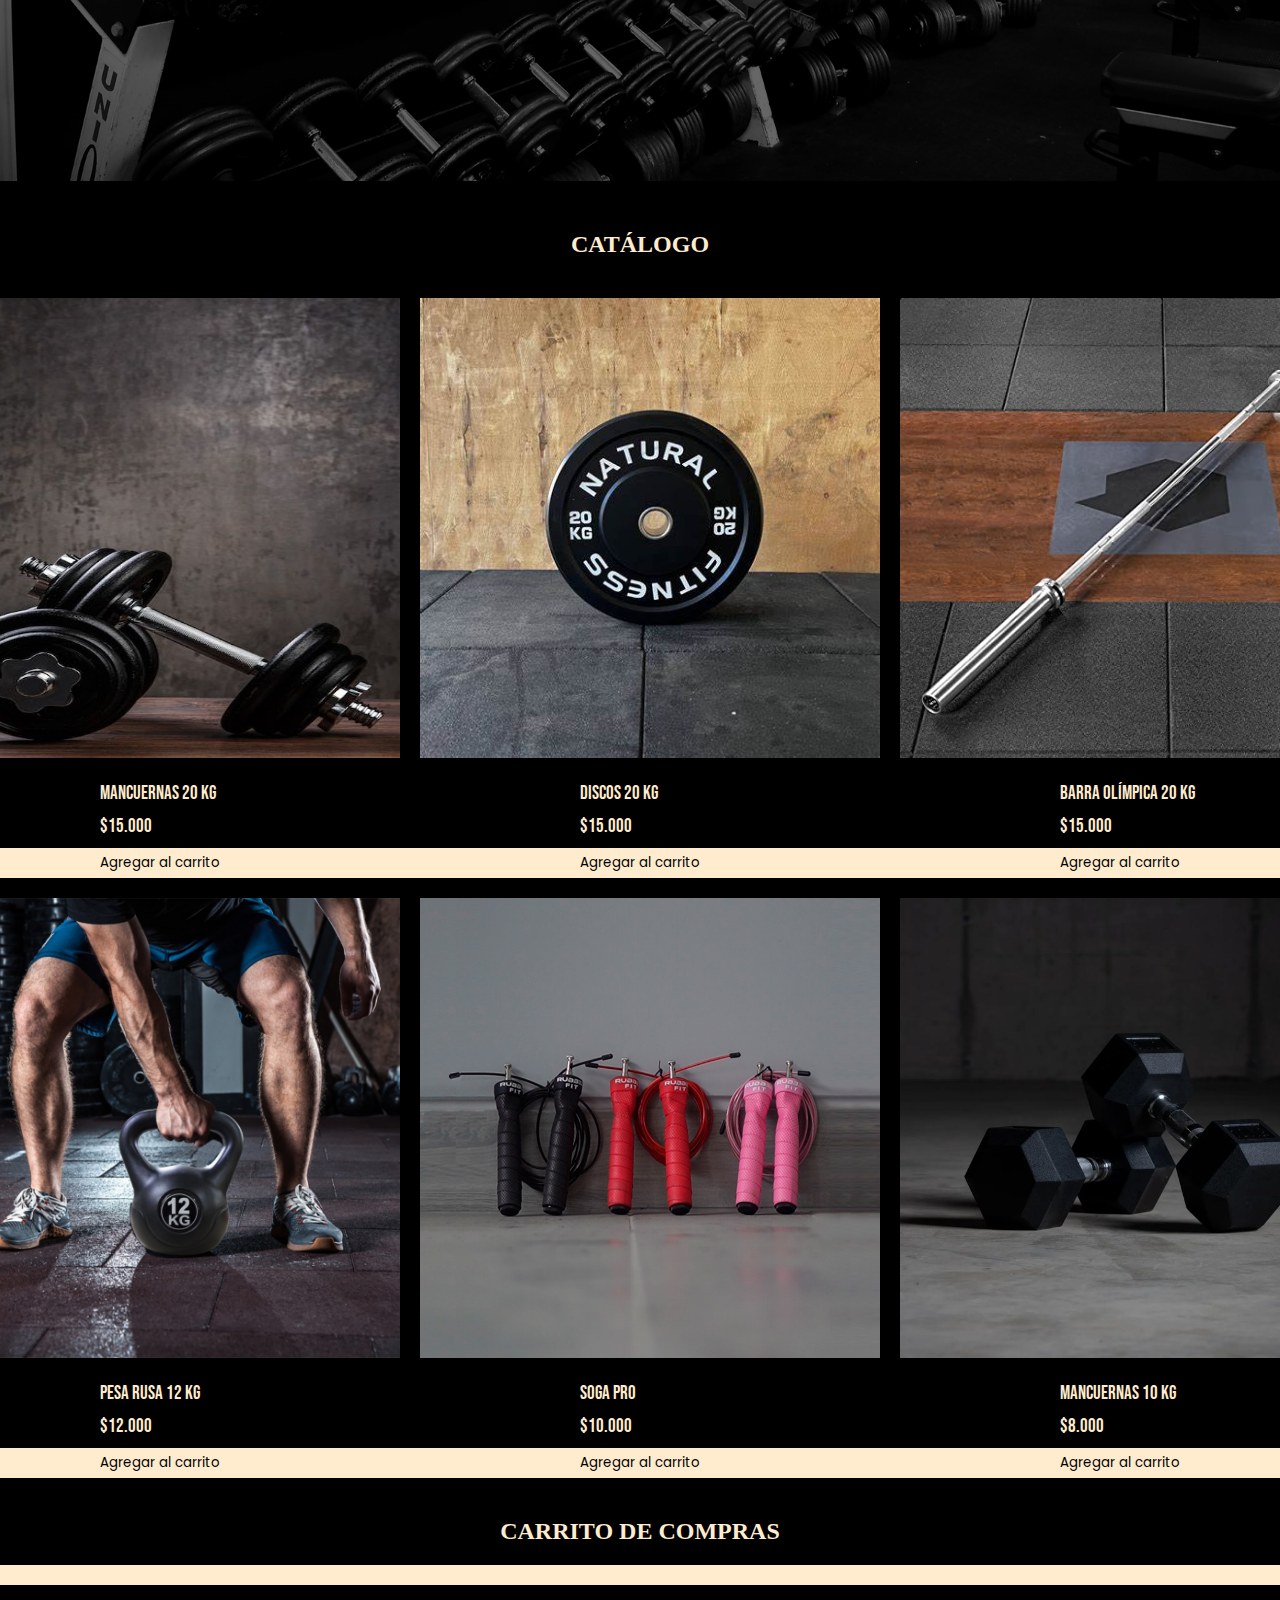
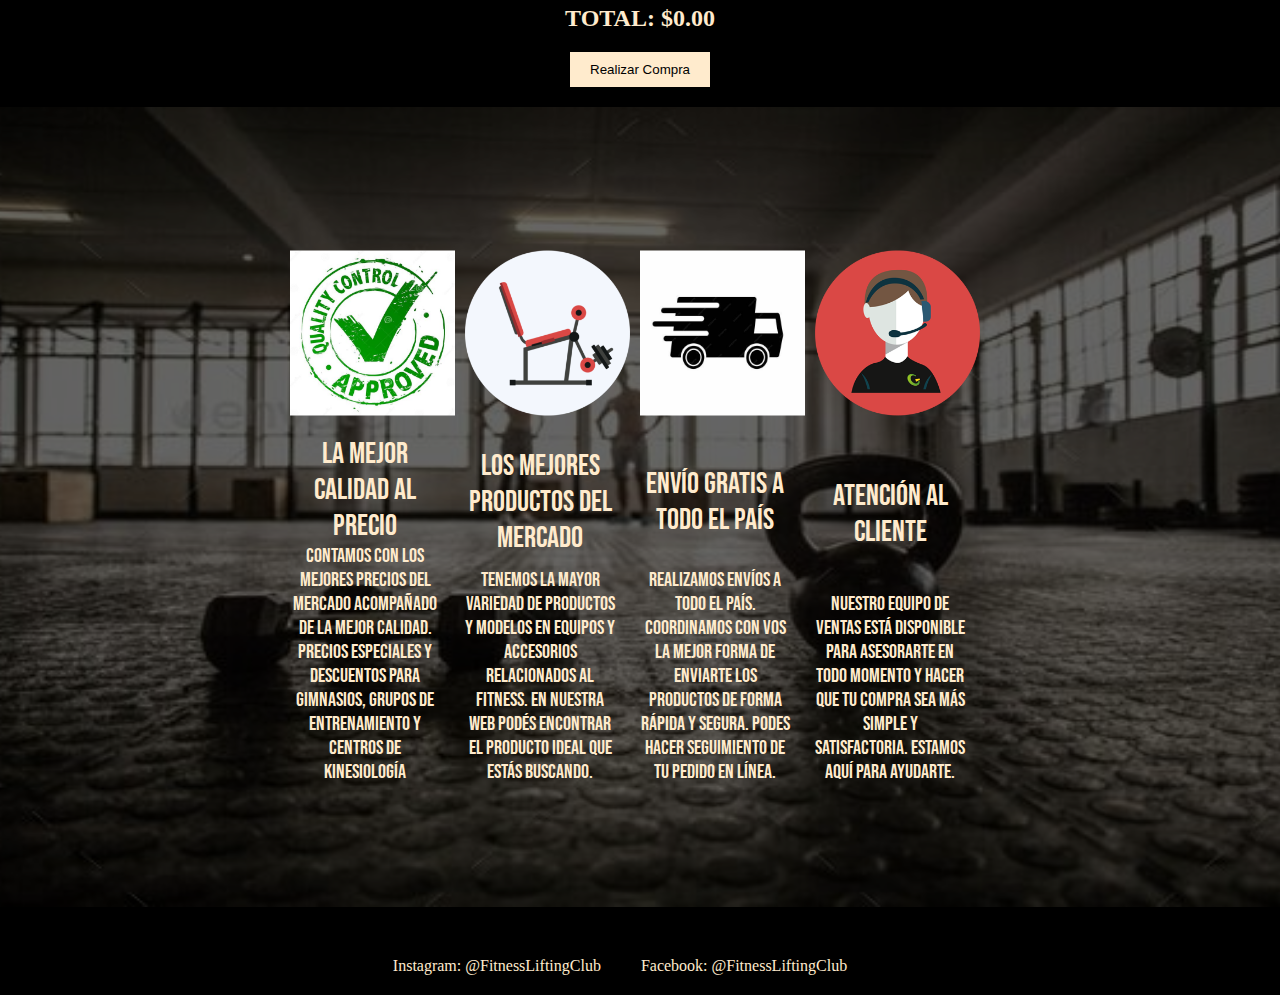
==== commit bb23e862: "." ====
--- a/index.html
+++ b/index.html
@@ -104,16 +104,16 @@
                             
                         <div class="superposicion-items">
                             <div class="Imagen4"><img src="images/envios3.jpeg" alt=""></div>   
-                            <div class="Texto4">ENVÍOS A TODO EL PAÍS</div> 
+                            <div class="Texto4">ENVÍO GRATIS A TODO EL PAÍS</div> 
                             <div class="Texto5">Realizamos envíos a todo el país. Coordinamos con vos la mejor forma de enviarte los 
-                                productos de forma rápida y segura.</div> 
+                                productos de forma rápida y segura. Podes hacer seguimiento de tu pedido en línea.</div> 
                         </div>
                                 
                         <div class="superposicion-items">
                             <div class="Imagen4"><img src="images/atencion.png" alt=""></div>   
                             <div class="Texto4">ATENCIÓN AL CLIENTE</div>
                             <div class="Texto5">Nuestro equipo de ventas está disponible para asesorarte en todo momento y
-                             hacer que tu compra sea más simple y satisfactoria.</div>
+                             hacer que tu compra sea más simple y satisfactoria. Estamos aquí para ayudarte. </div>
                         </div>
                     </div>
                 </div>
--- a/style.css
+++ b/style.css
@@ -87,7 +87,9 @@
 .Texto{
     color: blanchedalmond;
     margin-bottom: 10px;
-    margin-left: 150px;
+    margin-left: 180px;
+    font-family: "Bebas Neue", sans-serif;
+    font-size: 19px;
 }
 
 .superposicion {
@@ -122,6 +124,8 @@
     width: 100%;
     height: 800px;
     display: block;
+}
+.hidden-image{
     opacity: 0.4;
 }
 
@@ -206,7 +210,7 @@
 }
 
 .boton-agregar:hover {
-    background-color: #f0e6d2; /* Cambiando el color de fondo al pasar el mouse */
+    background-color: #f0e6d2; 
 }
 
 .carrito {
@@ -224,19 +228,19 @@
 
 .boton-eliminar {
     background-color: red;
-    color: white; /* Cambiar el color del texto a blanco */
-    border: none; /* Eliminar el borde */
-    padding: 5px 10px; /* Ajustar el espacio alrededor del texto */
-    float: right; /* Alinear a la derecha sin salto de línea */
+    color: white; 
+    border: none; 
+    padding: 5px 10px; 
+    float: right; 
 }
 
 #realizar-compra {
     background-color: blanchedalmond;
     color: black;
     display: block;
-    margin: 0 auto; /* Centra el botón horizontalmente */
-    margin-top: 20px; /* Agrega un espacio entre el botón y el total */
-    padding: 10px 20px; /* Ajusta el relleno del botón */
+    margin: 0 auto; 
+    margin-top: 20px; 
+    padding: 10px 20px; 
     border: none;
     cursor: pointer;
     margin-bottom: 20px;
@@ -274,7 +278,7 @@
         flex-direction: column;
     }
     .Texto{
-        margin-left: 70px;
+        margin-left: 130px;
     }
     .Imagen img{
         margin-left: 0px;
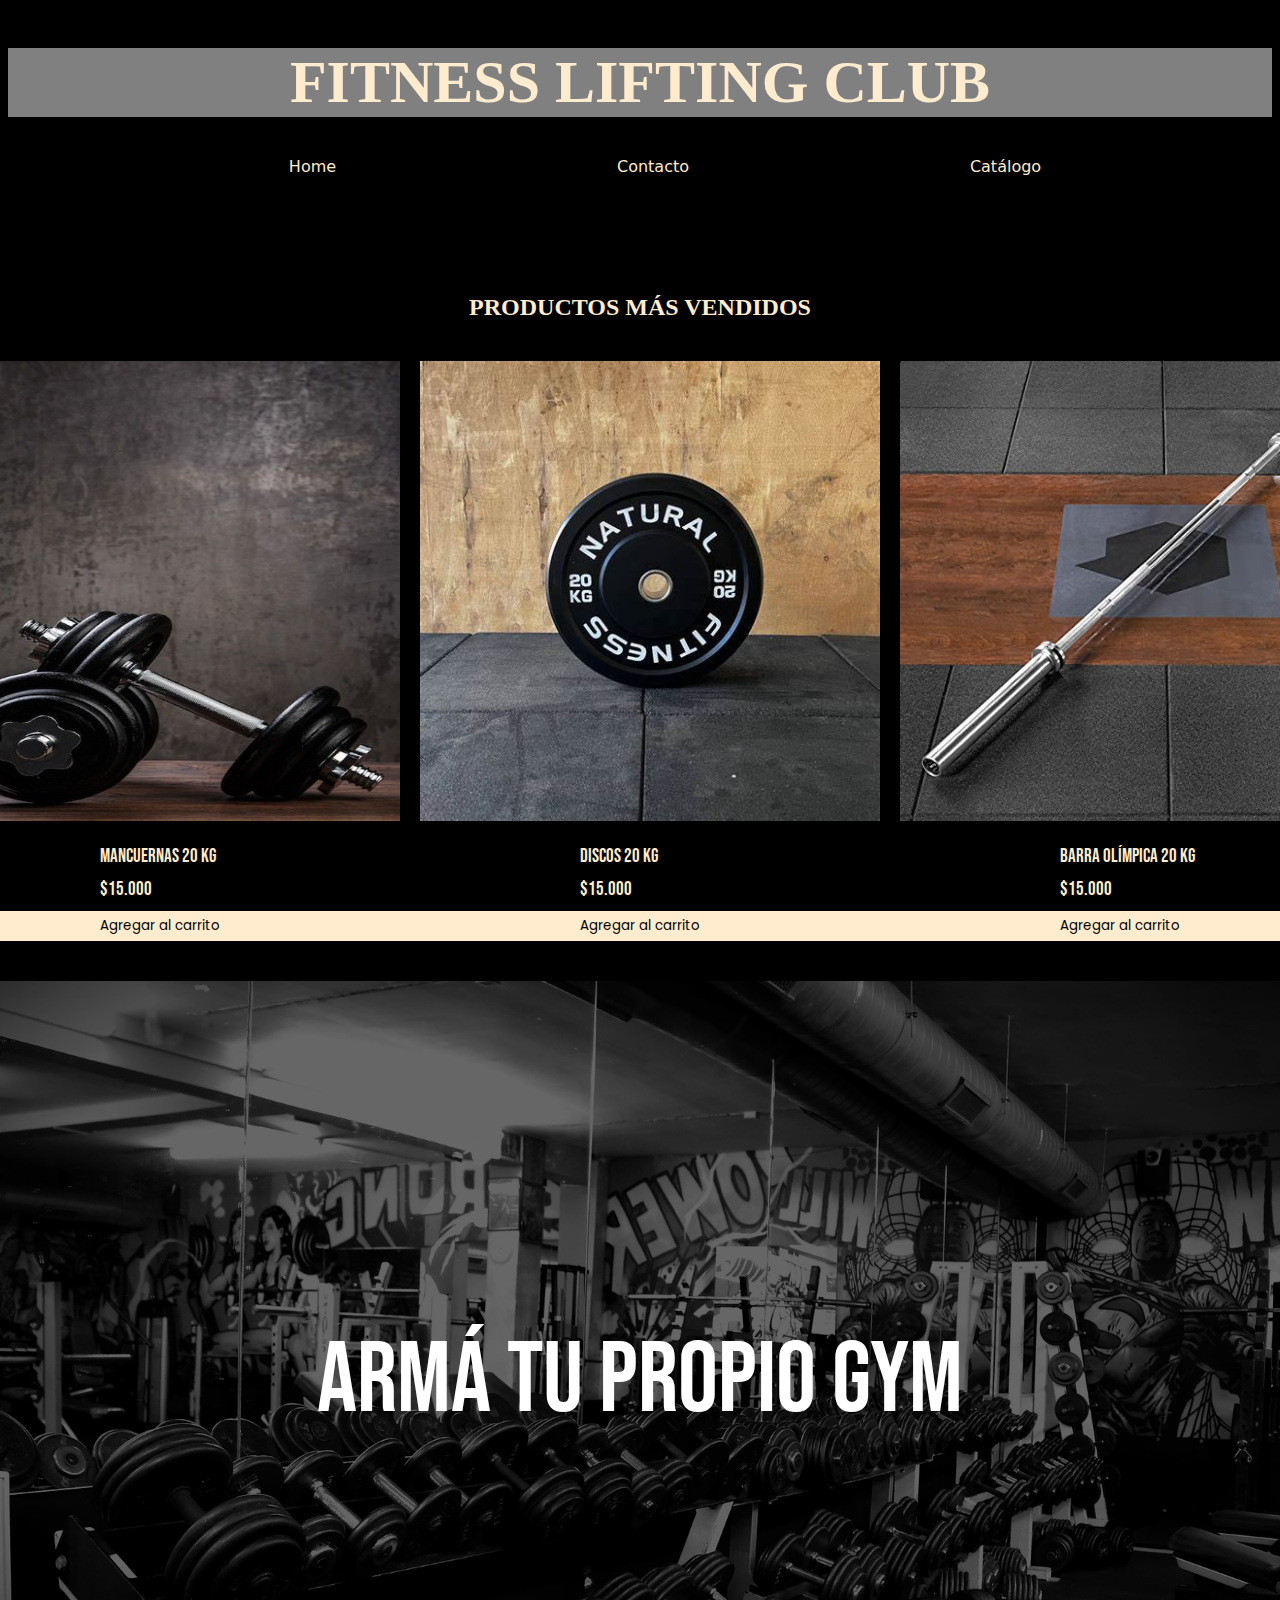
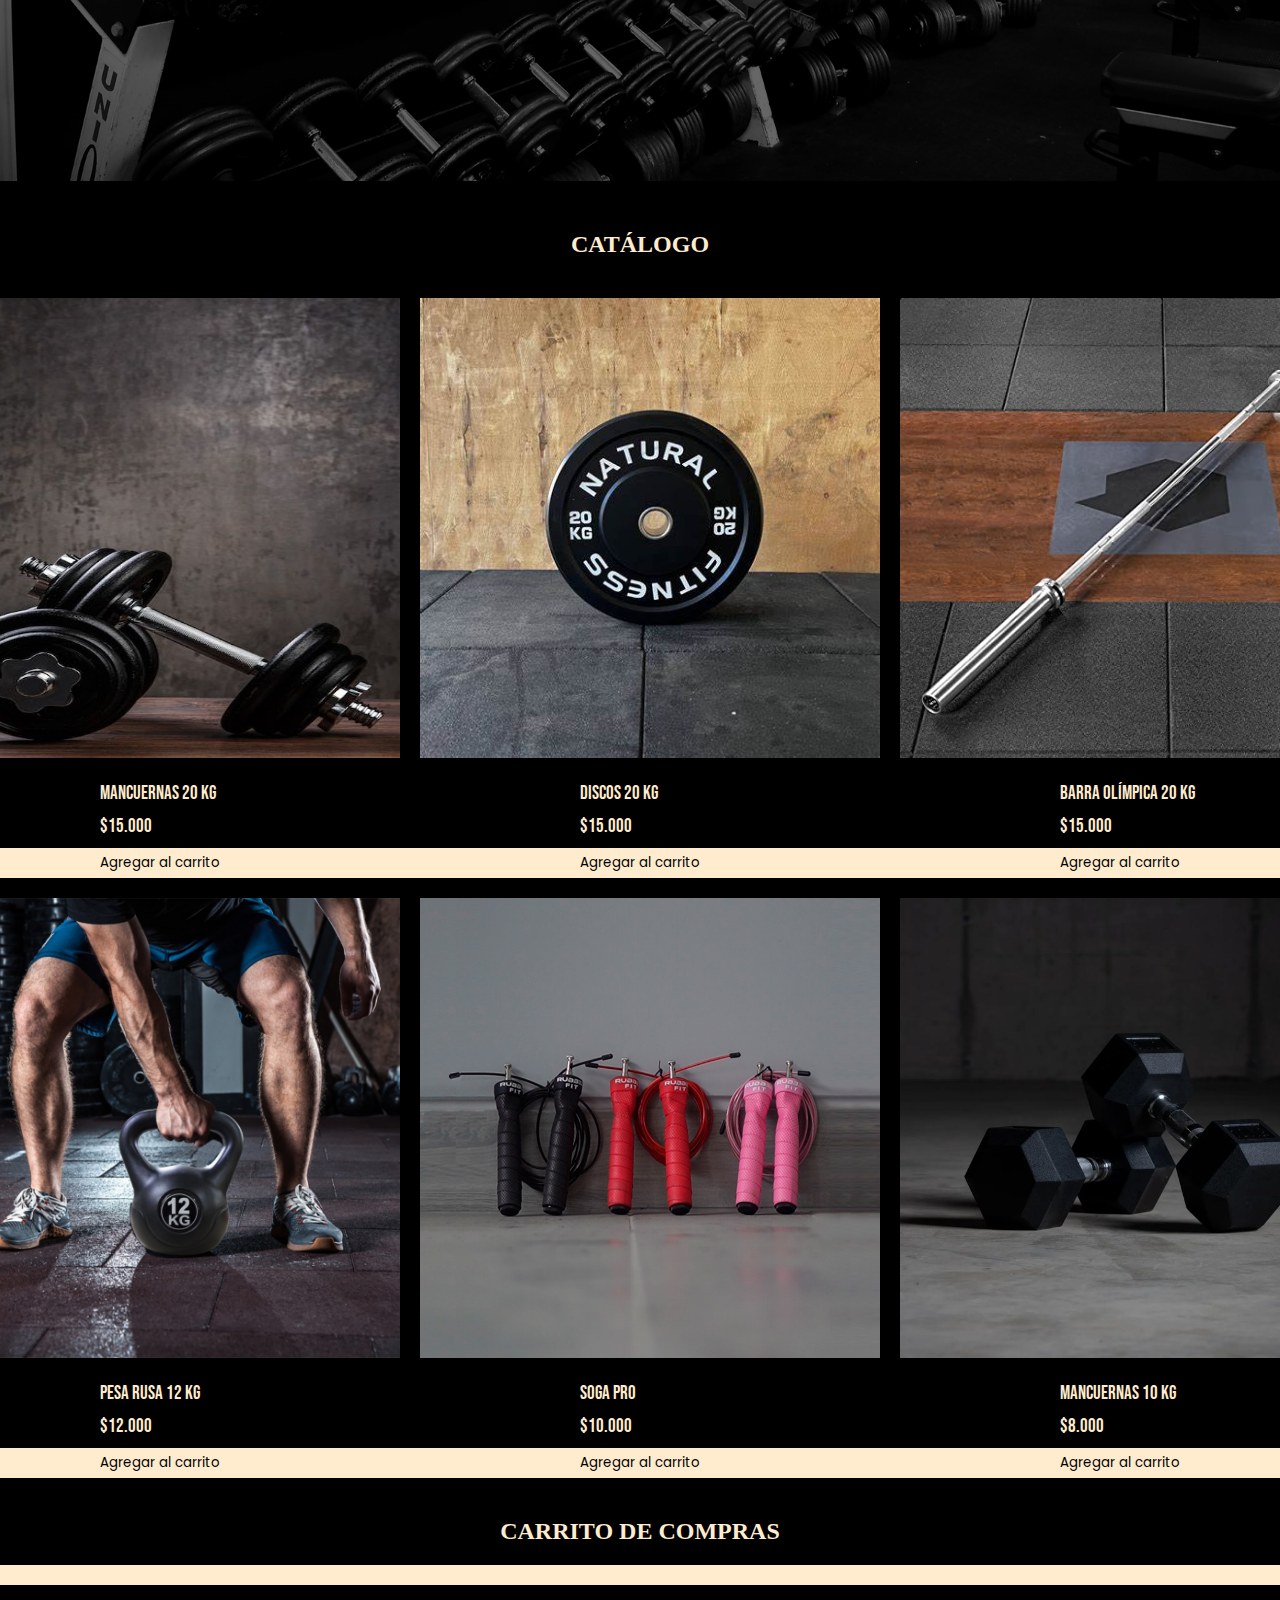
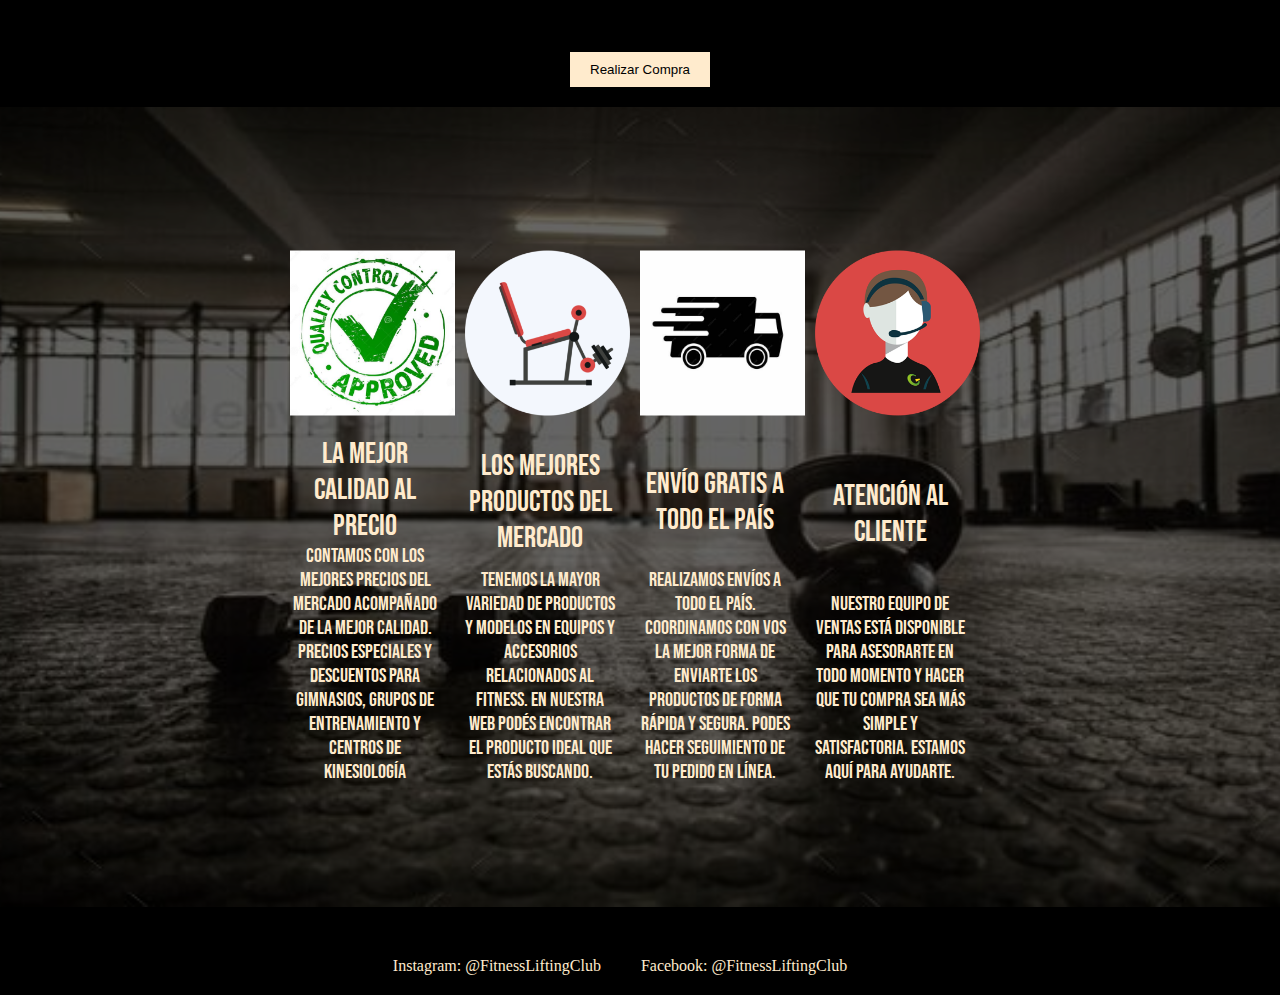
==== commit 00cd9b75: "." ====
--- a/index.html
+++ b/index.html
@@ -15,13 +15,13 @@
                 <div class="navbar0">
                     <div class="Costado"><a href="./index.html">Home</a></div> 
                     <div class="Costado"><a href="./contacto.html">Contacto</a></div>
-                    <div class="Costado"><a href="./registrarse.html">Registrarse/Ingresar</a></div>   
+                    <div class="Costado"><a href="#catalogo">Catálogo</a></div>   
                 </div> 
             </header>
         </div>
         <div class="Main">
             <main>
-                <h2 id="h2">PRODUCTOS MÁS VENDIDOS</h2>
+                <h2 class="h2">PRODUCTOS MÁS VENDIDOS</h2>
                 <div class="caja">
                     <div class="navbar">
                         <div class="Imagen"><img src="images/Pesos halteres pretos _ Foto Premium.jpeg" alt=""></div> 
@@ -46,7 +46,7 @@
                     <img src="images/GYM2.webp" alt="Imagen con transparencia">
                     <div class="texto-superpuesto">ARMÁ TU PROPIO GYM </div>
                 </div>
-                <h2 id="h2">CATÁLOGO</h2>
+                <h2 class="h2" id="catalogo">CATÁLOGO</h2>
                 <div class="caja">
                     <div class="navbar">
                         <div class="Imagen"><img src="images/Pesos halteres pretos _ Foto Premium.jpeg" alt=""></div> 
@@ -79,7 +79,7 @@
                         <button class="boton-agregar" data-nombre="Mancuernas 10 KG" data-precio="8000">Agregar al carrito</button>
                     </div>
                 </div>
-                <h2 id="h2">CARRITO DE COMPRAS</h2>
+                <h2 class="h2">CARRITO DE COMPRAS</h2>
                 <ul id="lista-carrito" class="carrito"></ul>
                 <h2 id="h2">TOTAL: $<span id="total-precio">0.00</span></h2>
                 <button id="realizar-compra">Realizar Compra</button>
--- a/style.css
+++ b/style.css
@@ -41,7 +41,7 @@
     font-size: 15px;
     font-family: system-ui, -apple-system, BlinkMacSystemFont, 'Segoe UI', Roboto, Oxygen, Ubuntu, Cantarell, 'Open Sans', 'Helvetica Neue', sans-serif;
 }
-#h2{
+.h2{
     text-align: center;
     color: blanchedalmond;
 }
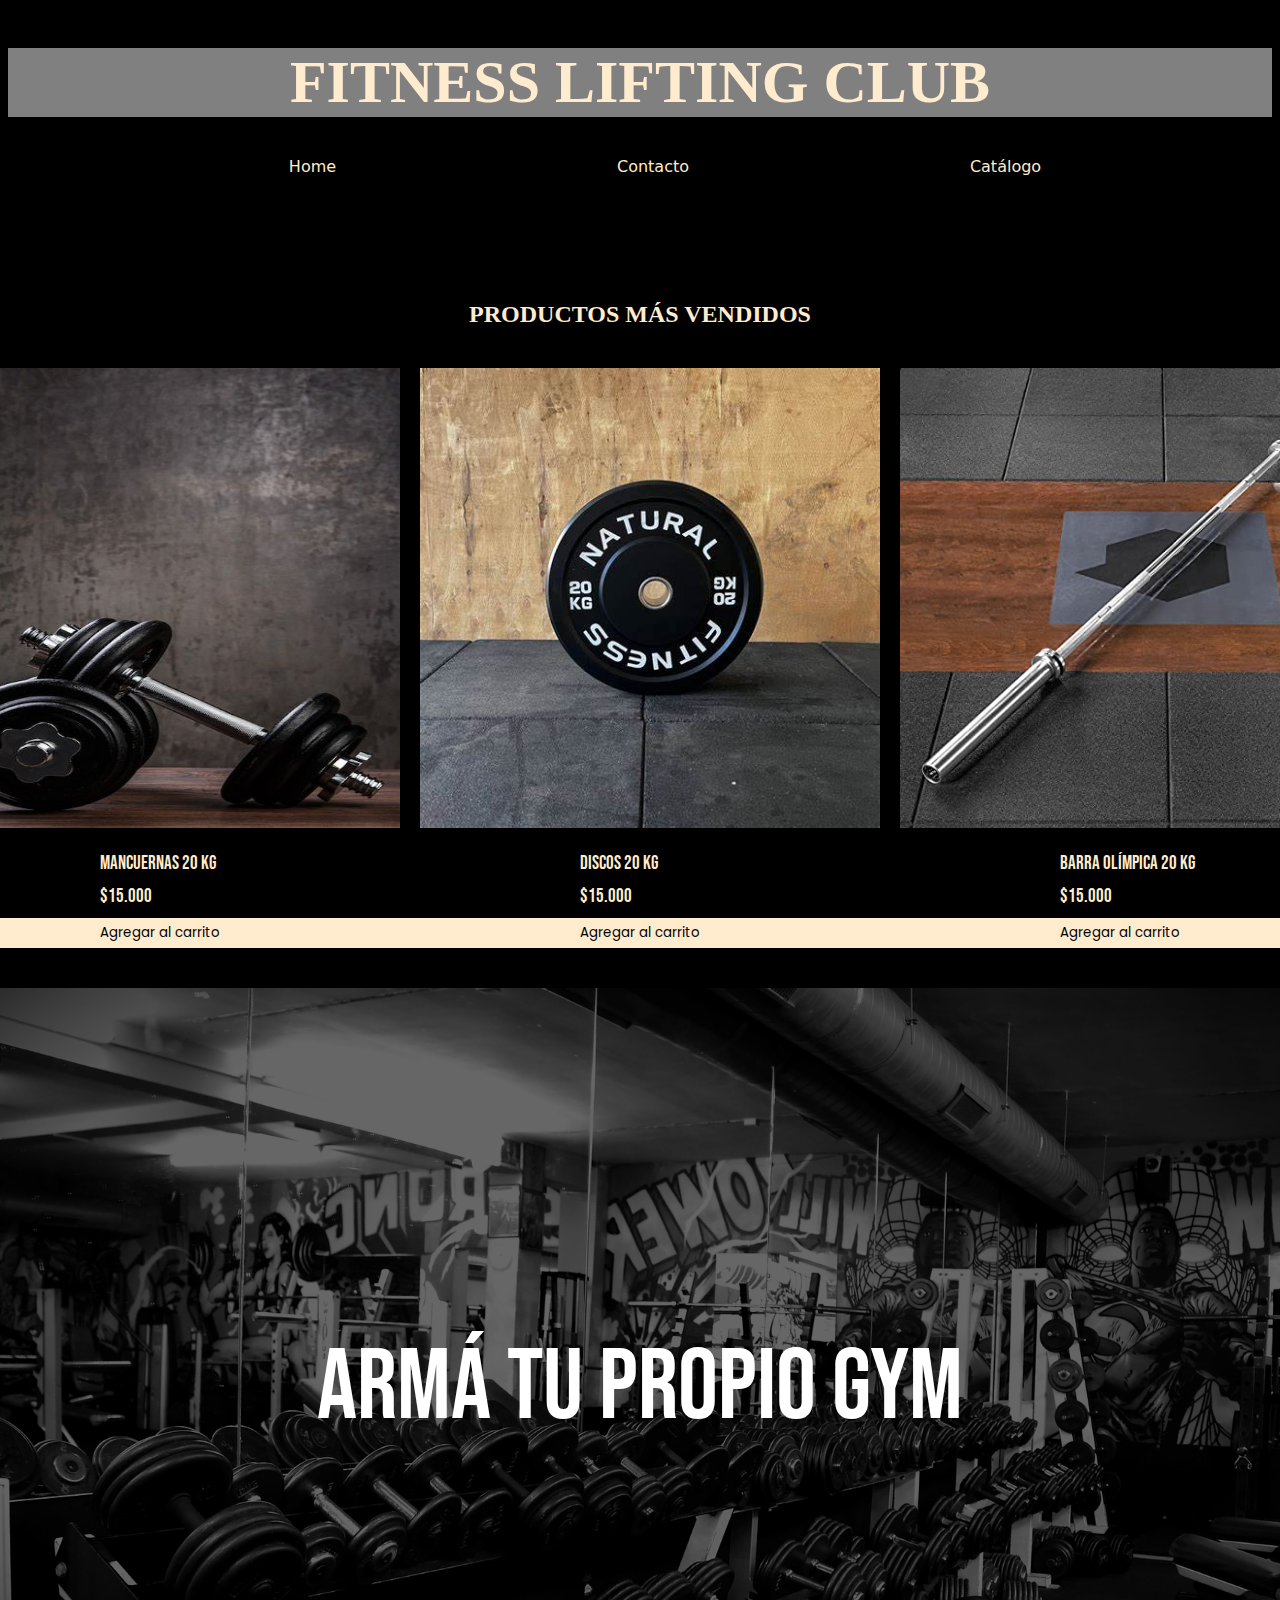
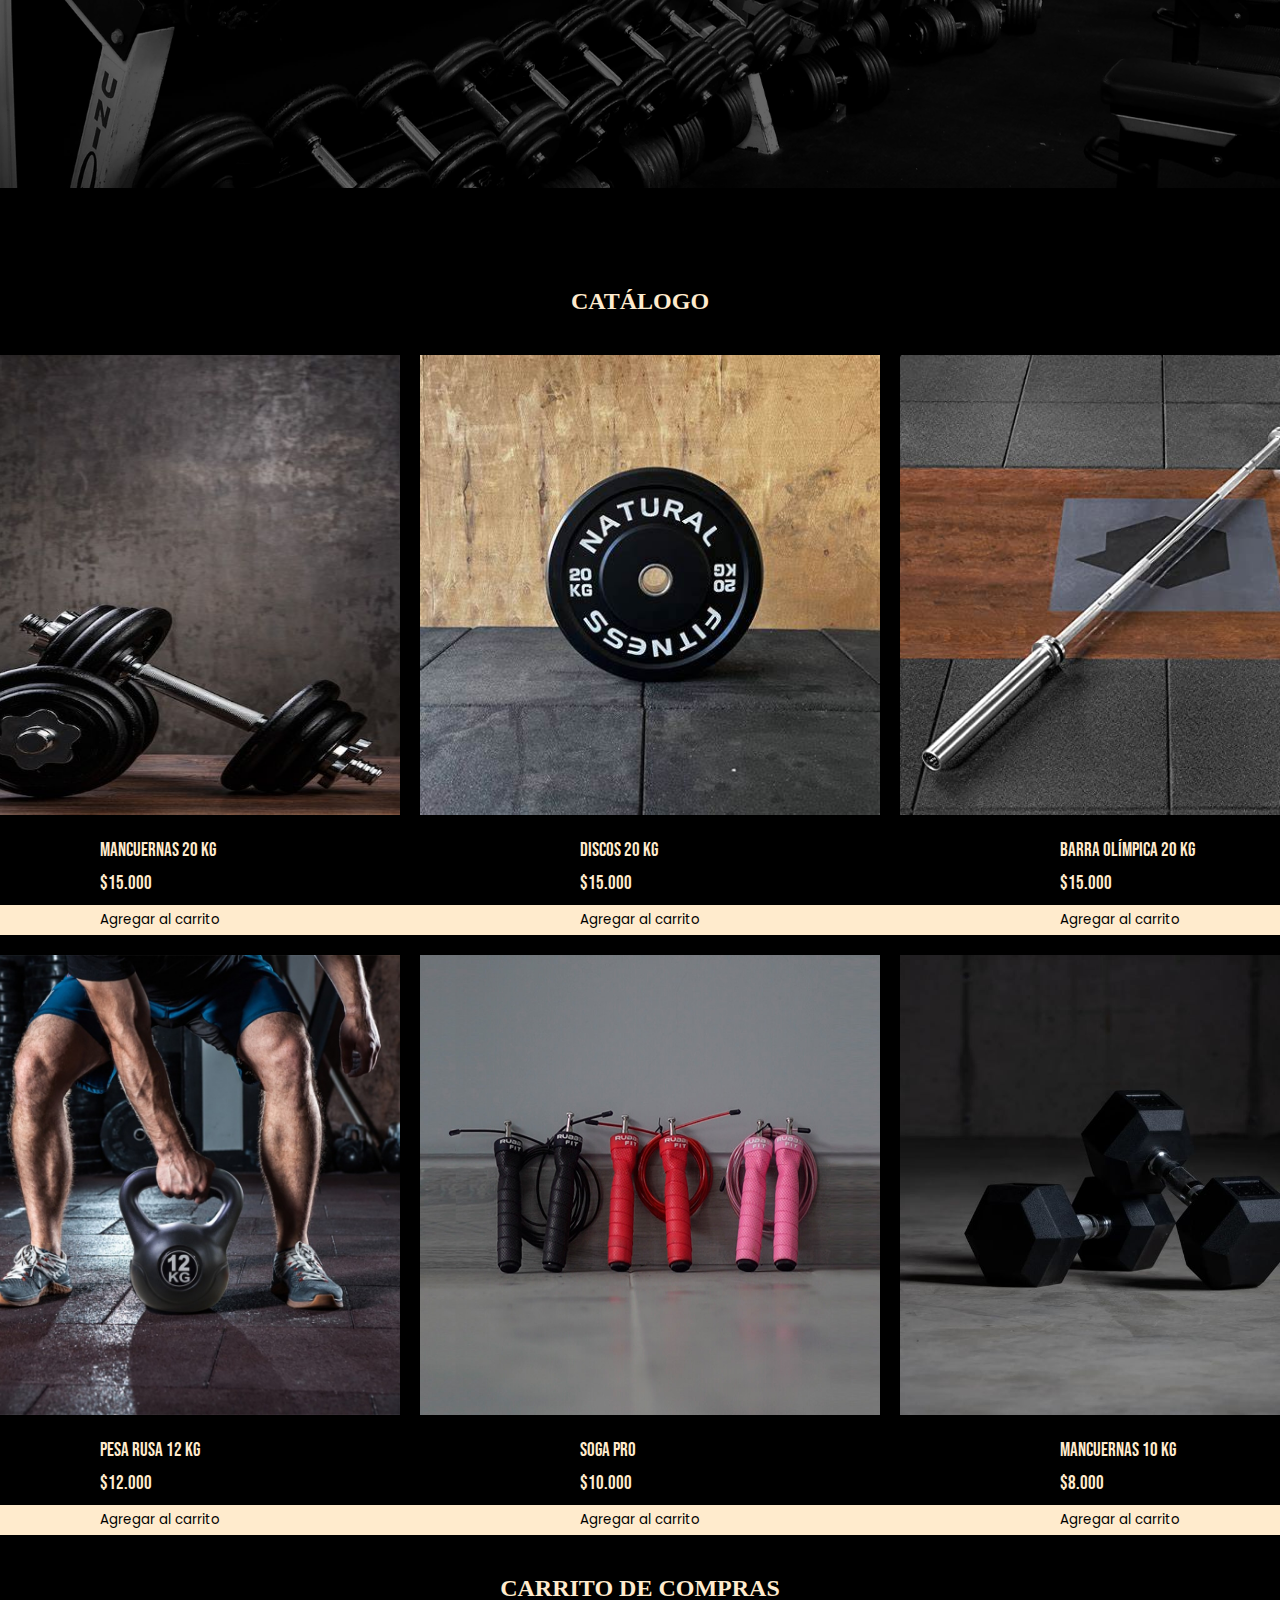
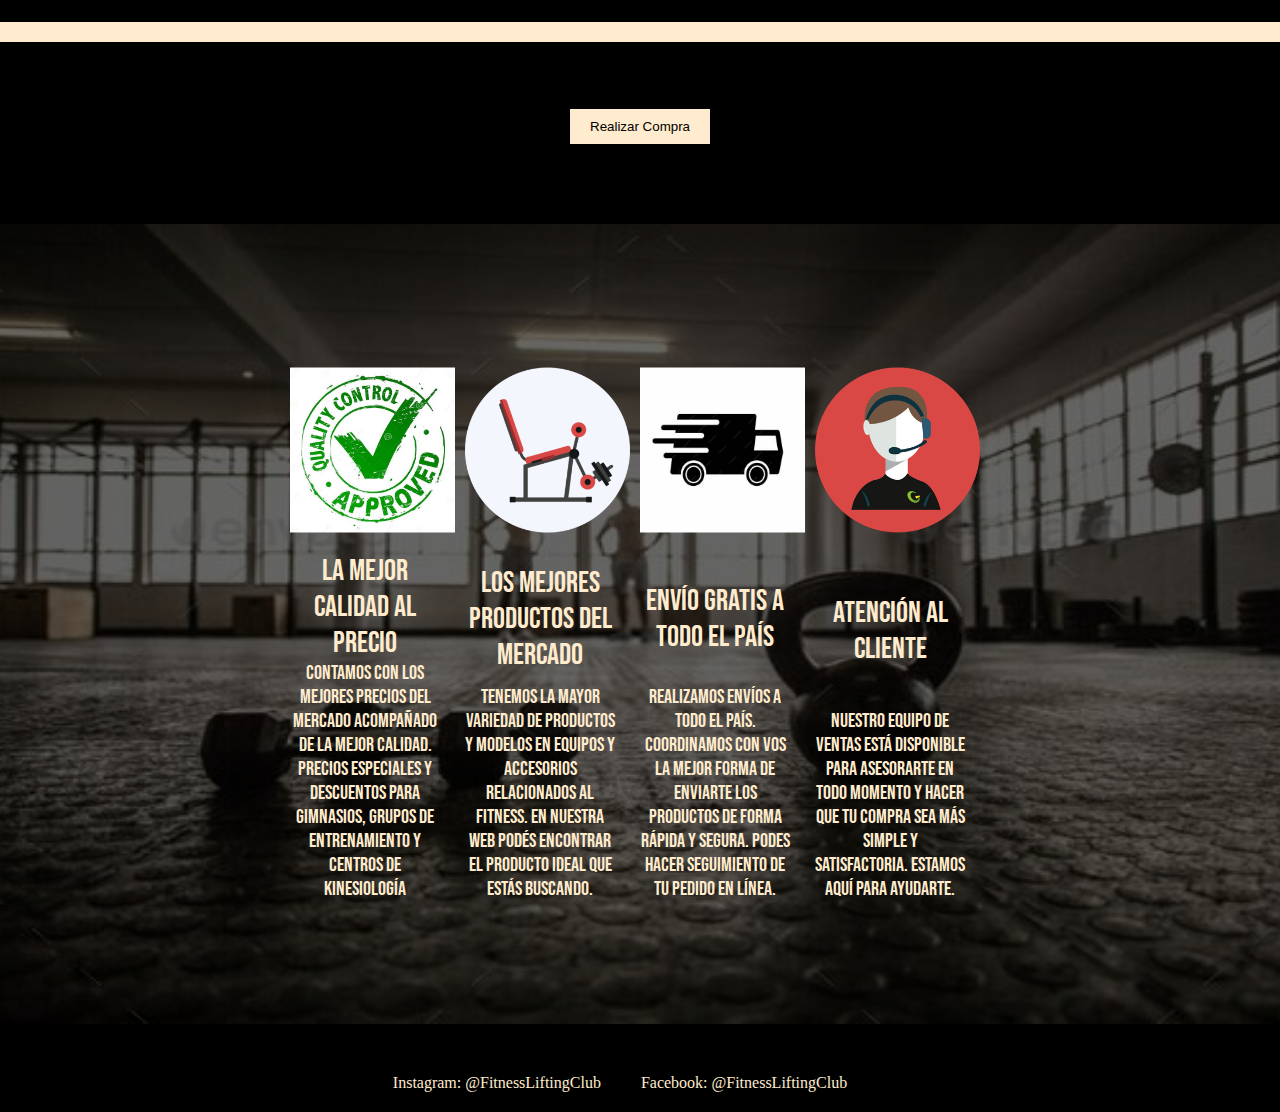
==== commit f5e17802: "." ====
--- a/index.html
+++ b/index.html
@@ -3,7 +3,7 @@
 <head>
     <meta charset="UTF-8">
     <meta name="viewport" content="width=device-width, initial-scale=1.0">
-    <title>LIFTING CLUB</title>
+    <title>FITNESS LIFTING CLUB</title>
     <link rel="stylesheet" href="style.css">
     <script src="script.js"></script>
 </head>
@@ -15,7 +15,7 @@
                 <div class="navbar0">
                     <div class="Costado"><a href="./index.html">Home</a></div> 
                     <div class="Costado"><a href="./contacto.html">Contacto</a></div>
-                    <div class="Costado"><a href="#catalogo">Catálogo</a></div>   
+                    <div class="Costado"><a href="./catalogo.html">Catálogo</a></div>   
                 </div> 
             </header>
         </div>
--- a/style.css
+++ b/style.css
@@ -239,13 +239,16 @@
     color: black;
     display: block;
     margin: 0 auto; 
-    margin-top: 20px; 
+    margin-top: 10px; 
     padding: 10px 20px; 
     border: none;
     cursor: pointer;
-    margin-bottom: 20px;
-}
-
+    margin-bottom: 80px;
+}
+
+#catalogo{
+    margin-top: 100px;
+}
 
 @media only screen and (max-width: 600px) {
     .texto-superpuesto2 {
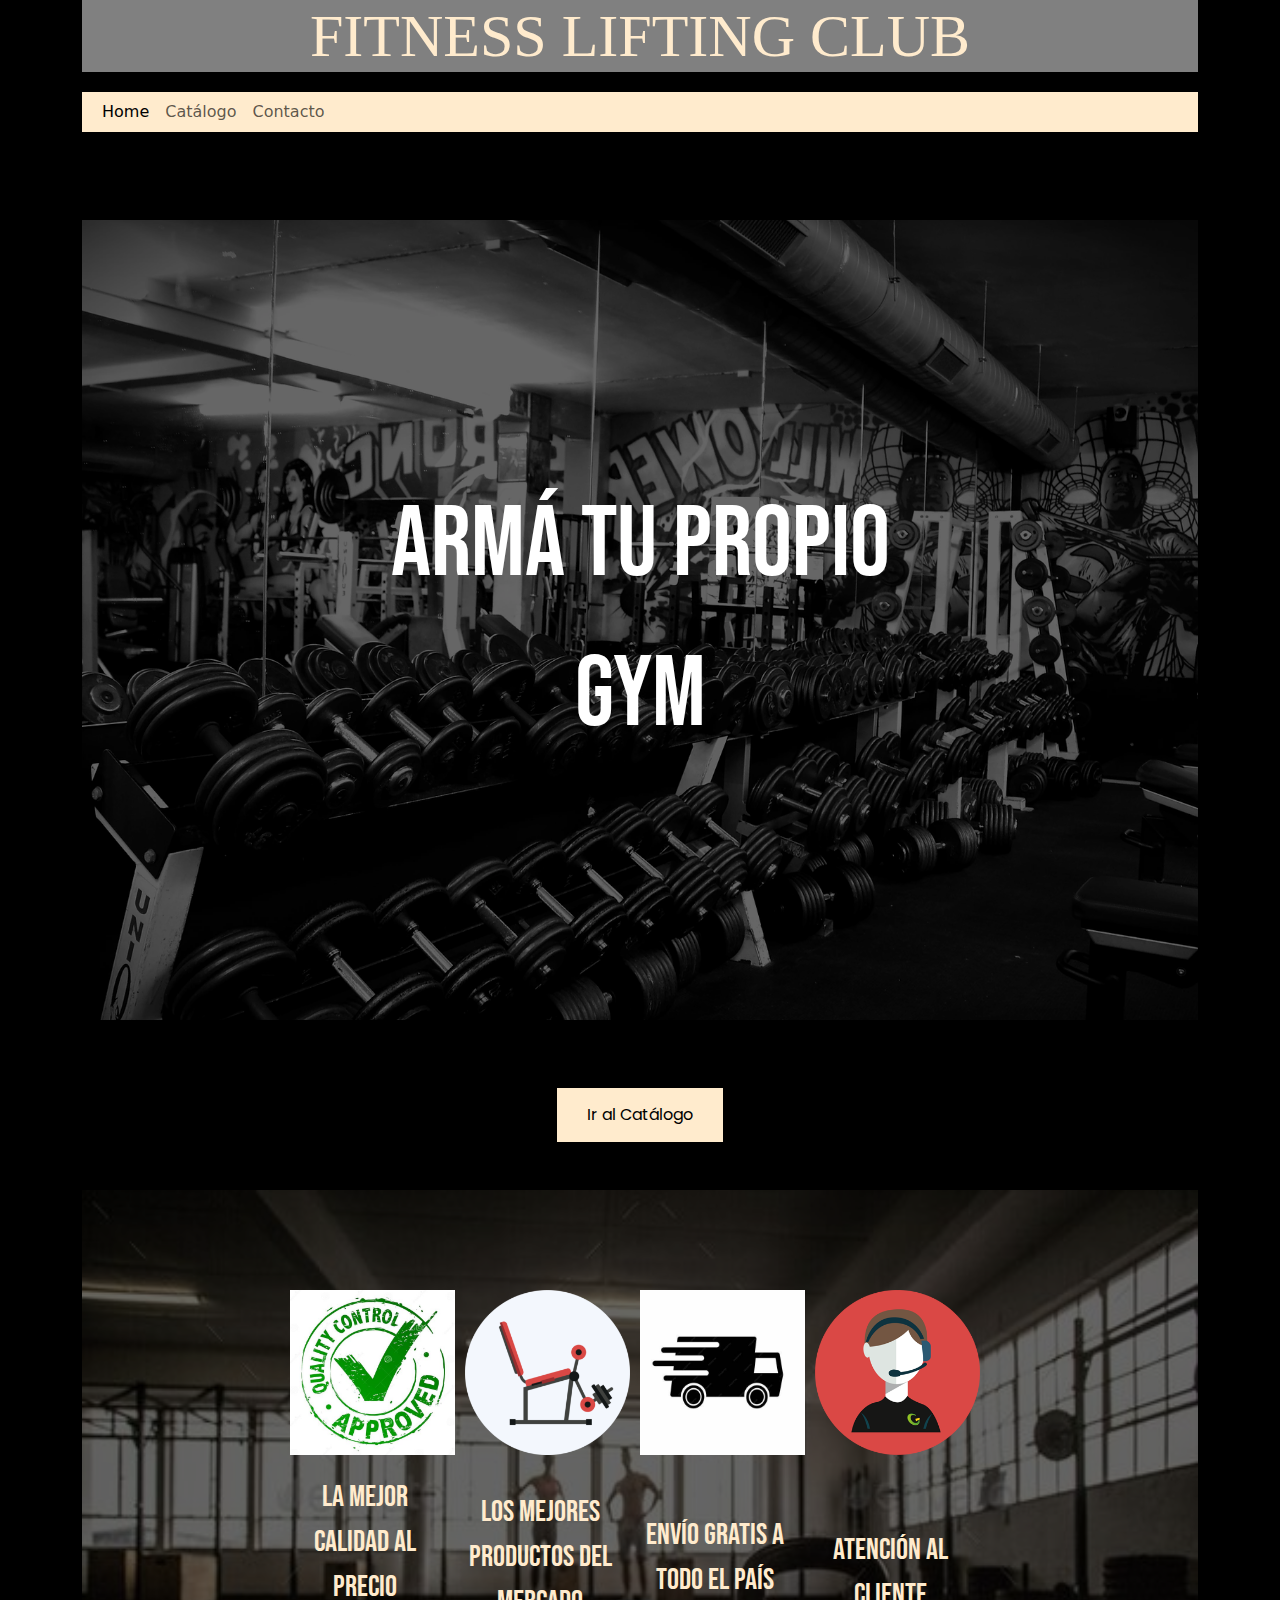
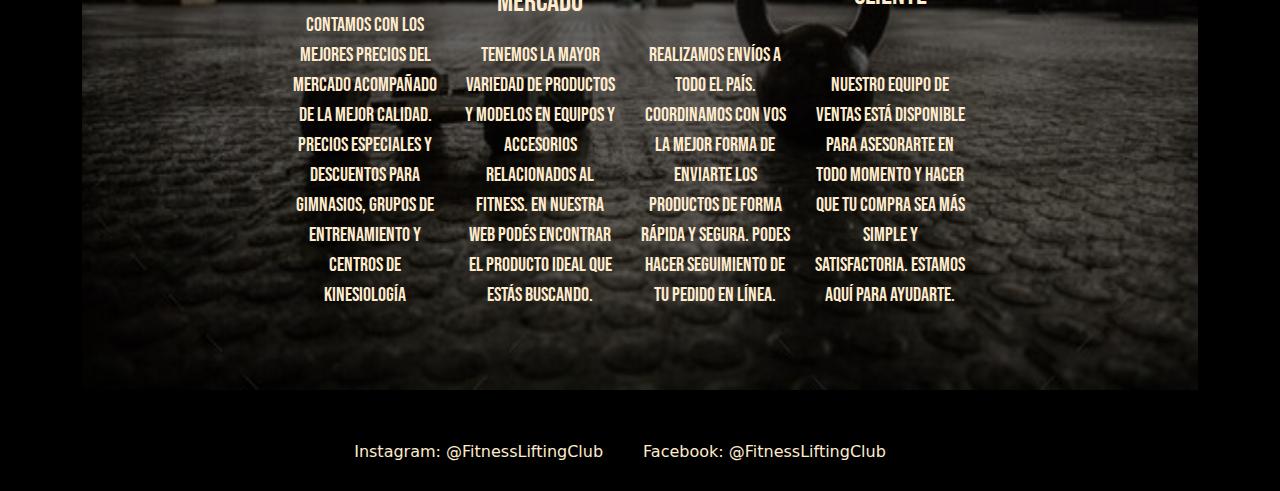
==== commit 2b7b9829: "." ====
--- a/index.html
+++ b/index.html
@@ -4,6 +4,8 @@
     <meta charset="UTF-8">
     <meta name="viewport" content="width=device-width, initial-scale=1.0">
     <title>FITNESS LIFTING CLUB</title>
+    <link href="https://cdn.jsdelivr.net/npm/bootstrap@5.3.3/dist/css/bootstrap.min.css" rel="stylesheet" integrity="sha384-QWTKZyjpPEjISv5WaRU9OFeRpok6YctnYmDr5pNlyT2bRjXh0JMhjY6hW+ALEwIH" crossorigin="anonymous">
+    <script src="https://cdn.jsdelivr.net/npm/bootstrap@5.3.3/dist/js/bootstrap.bundle.min.js" integrity="sha384-YvpcrYf0tY3lHB60NNkmXc5s9fDVZLESaAA55NDzOxhy9GkcIdslK1eN7N6jIeHz" crossorigin="anonymous"></script>
     <link rel="stylesheet" href="style.css">
     <script src="script.js"></script>
 </head>
@@ -12,77 +14,33 @@
         <div class="Header">       
             <header> 
                 <h1 id="Blanco">FITNESS LIFTING CLUB</h1> 
-                <div class="navbar0">
-                    <div class="Costado"><a href="./index.html">Home</a></div> 
-                    <div class="Costado"><a href="./contacto.html">Contacto</a></div>
-                    <div class="Costado"><a href="./catalogo.html">Catálogo</a></div>   
-                </div> 
+                <nav class="navbar navbar-expand-lg bg-body-tertiary" id="navb">
+                    <div class="container-fluid">
+                      <button class="navbar-toggler" type="button" data-bs-toggle="collapse" data-bs-target="#navbarNavAltMarkup" aria-controls="navbarNavAltMarkup" aria-expanded="false" aria-label="Toggle navigation">
+                        <span class="navbar-toggler-icon"></span>
+                      </button>
+                      <div class="collapse navbar-collapse" id="navbarNavAltMarkup">
+                        <div class="navbar-nav">
+                          <a class="nav-link active" aria-current="page" href="./index.html">Home</a>
+                          <a class="nav-link" href="./catalogo.html">Catálogo</a>
+                          <a class="nav-link"  href="./contacto.html">Contacto</a>
+                        </div>
+                      </div>
+                    </div>
+                  </nav>
             </header>
         </div>
         <div class="Main">
             <main>
-                <h2 class="h2">PRODUCTOS MÁS VENDIDOS</h2>
-                <div class="caja">
-                    <div class="navbar">
-                        <div class="Imagen"><img src="images/Pesos halteres pretos _ Foto Premium.jpeg" alt=""></div> 
-                        <div class="Texto">Mancuernas 20 KG</div> 
-                        <div class="Texto">$15.000</div> 
-                        <button class="boton-agregar" data-nombre="Mancuernas 20 KG" data-precio="15000">Agregar al carrito</button>
-                    </div>
-                    <div class="navbar">
-                        <div class="Imagen"><img src="images/Disco20.jpeg" alt=""></div>
-                        <div class="Texto">Discos 20 KG</div>
-                        <div class="Texto">$15.000</div>
-                        <button class="boton-agregar" data-nombre="Discos 20 KG" data-precio="15000">Agregar al carrito</button>
-                    </div>
-                    <div class="navbar">
-                        <div class="Imagen"><img src="images/Barra.jpg" alt=""></div>   
-                        <div class="Texto">Barra Olímpica 20 KG</div>
-                        <div class="Texto">$15.000</div>
-                        <button class="boton-agregar" data-nombre="Barra Olímpica 20 KG" data-precio="15000">Agregar al carrito</button>
-                    </div>
-                </div>
                 <div class="superposicion">
                     <img src="images/GYM2.webp" alt="Imagen con transparencia">
                     <div class="texto-superpuesto">ARMÁ TU PROPIO GYM </div>
                 </div>
-                <h2 class="h2" id="catalogo">CATÁLOGO</h2>
-                <div class="caja">
-                    <div class="navbar">
-                        <div class="Imagen"><img src="images/Pesos halteres pretos _ Foto Premium.jpeg" alt=""></div> 
-                        <div class="Texto">Mancuernas 20 KG</div> 
-                        <div class="Texto">$15.000</div> 
-                        <button class="boton-agregar" data-nombre="Mancuernas 20 KG" data-precio="15000">Agregar al carrito</button>
-                        <div class="Imagen"><img src="images/rusa.jpg" alt=""></div> 
-                        <div class="Texto">Pesa Rusa 12 KG</div> 
-                        <div class="Texto">$12.000</div> 
-                        <button class="boton-agregar" data-nombre="Pesa Rusa 12 KG" data-precio="12000">Agregar al carrito</button>
-                    </div>
-                    <div class="navbar">
-                        <div class="Imagen"><img src="images/Disco20.jpeg" alt=""></div>
-                        <div class="Texto">Discos 20 KG</div>
-                        <div class="Texto">$15.000</div>
-                        <button class="boton-agregar" data-nombre="Discos 20 KG" data-precio="15000">Agregar al carrito</button>
-                        <div class="Imagen"><img src="images/soga para saltar.jpg" alt=""></div>
-                        <div class="Texto">Soga Pro</div>   
-                        <div class="Texto">$10.000</div>   
-                        <button class="boton-agregar" data-nombre="Soga Pro" data-precio="10000">Agregar al carrito</button>
-                    </div>
-                    <div class="navbar">
-                        <div class="Imagen"><img src="images/Barra.jpg" alt=""></div>   
-                        <div class="Texto">Barra Olímpica 20 KG</div>
-                        <div class="Texto">$15.000</div>
-                        <button class="boton-agregar" data-nombre="Barra Olímpica 20 KG" data-precio="15000">Agregar al carrito</button>
-                        <div class="Imagen"><img src="images/Looking dope.jpeg" alt=""></div>   
-                        <div class="Texto">Mancuernas 10 KG</div>
-                        <div class="Texto">$8.000</div>
-                        <button class="boton-agregar" data-nombre="Mancuernas 10 KG" data-precio="8000">Agregar al carrito</button>
-                    </div>
+                
+                <div class="boton-catalogo">
+                    <a href="catalogo.html" class="button-link">Ir al Catálogo</a>
                 </div>
-                <h2 class="h2">CARRITO DE COMPRAS</h2>
-                <ul id="lista-carrito" class="carrito"></ul>
-                <h2 id="h2">TOTAL: $<span id="total-precio">0.00</span></h2>
-                <button id="realizar-compra">Realizar Compra</button>
+    
                 <div class="superposicion2">
                     <div class="hidden-image">
                         <img src="images/fondo2.jpg" alt="Fondo 2">
--- a/style.css
+++ b/style.css
@@ -87,13 +87,13 @@
 .Texto{
     color: blanchedalmond;
     margin-bottom: 10px;
-    margin-left: 180px;
+    margin-left: 10px;
     font-family: "Bebas Neue", sans-serif;
     font-size: 19px;
 }
 
 .superposicion {
-    margin-top: 20px;
+    margin-top: 75px;
     margin-bottom: 50px;
     position: relative;
     width: 100%; 
@@ -250,6 +250,47 @@
     margin-top: 100px;
 }
 
+.boton-catalogo{
+    display: flex;
+    justify-content: center;
+    align-items: center;
+    height: 10vh;
+    margin: 0;
+    background-color: black;
+    font-family: 'Poppins', sans-serif;
+    margin-bottom: 30px;
+}
+
+.button-link {
+    display: inline-block;
+    background-color: blanchedalmond;
+    color: black;
+    padding: 15px 30px; 
+    text-decoration: none;
+    border: none; 
+    cursor: pointer; 
+    transition: background-color 0.3s ease; 
+}
+
+.button-link:hover {
+    background-color: #f0e6d2; 
+}
+
+.container-fluid{
+    background-color: blanchedalmond;
+  
+  }
+  
+  #navb{
+      padding-top: 0;
+      padding-bottom: 0;
+      position: sticky;
+      width: 100%;
+      top: 0;
+      z-index: 1000;  
+      color: blanchedalmond;
+  }
+  
 @media only screen and (max-width: 600px) {
     .texto-superpuesto2 {
         flex-direction: column;
@@ -259,6 +300,7 @@
         display: none;
     }
     .superposicion2 {
+
         height: 2200px;
     }
     .Costado a{
@@ -281,17 +323,27 @@
         flex-direction: column;
     }
     .Texto{
-        margin-left: 130px;
+        margin-left: 10px;
     }
     .Imagen img{
         margin-left: 0px;
         width: 100%;
+        height: auto;
     }
     .superposicion img{
         width: 100%;
     }
     .superposicion{
+        margin-top: 50px;
         margin-left: 0;
         margin-right: 0;
     }
+    .boton-catalogo{
+        margin-bottom: 150px;
+    }
+    .Footer{
+        margin-top: 150px;
+        margin-bottom: 0px;
+        padding: 0px;
+    }
 }